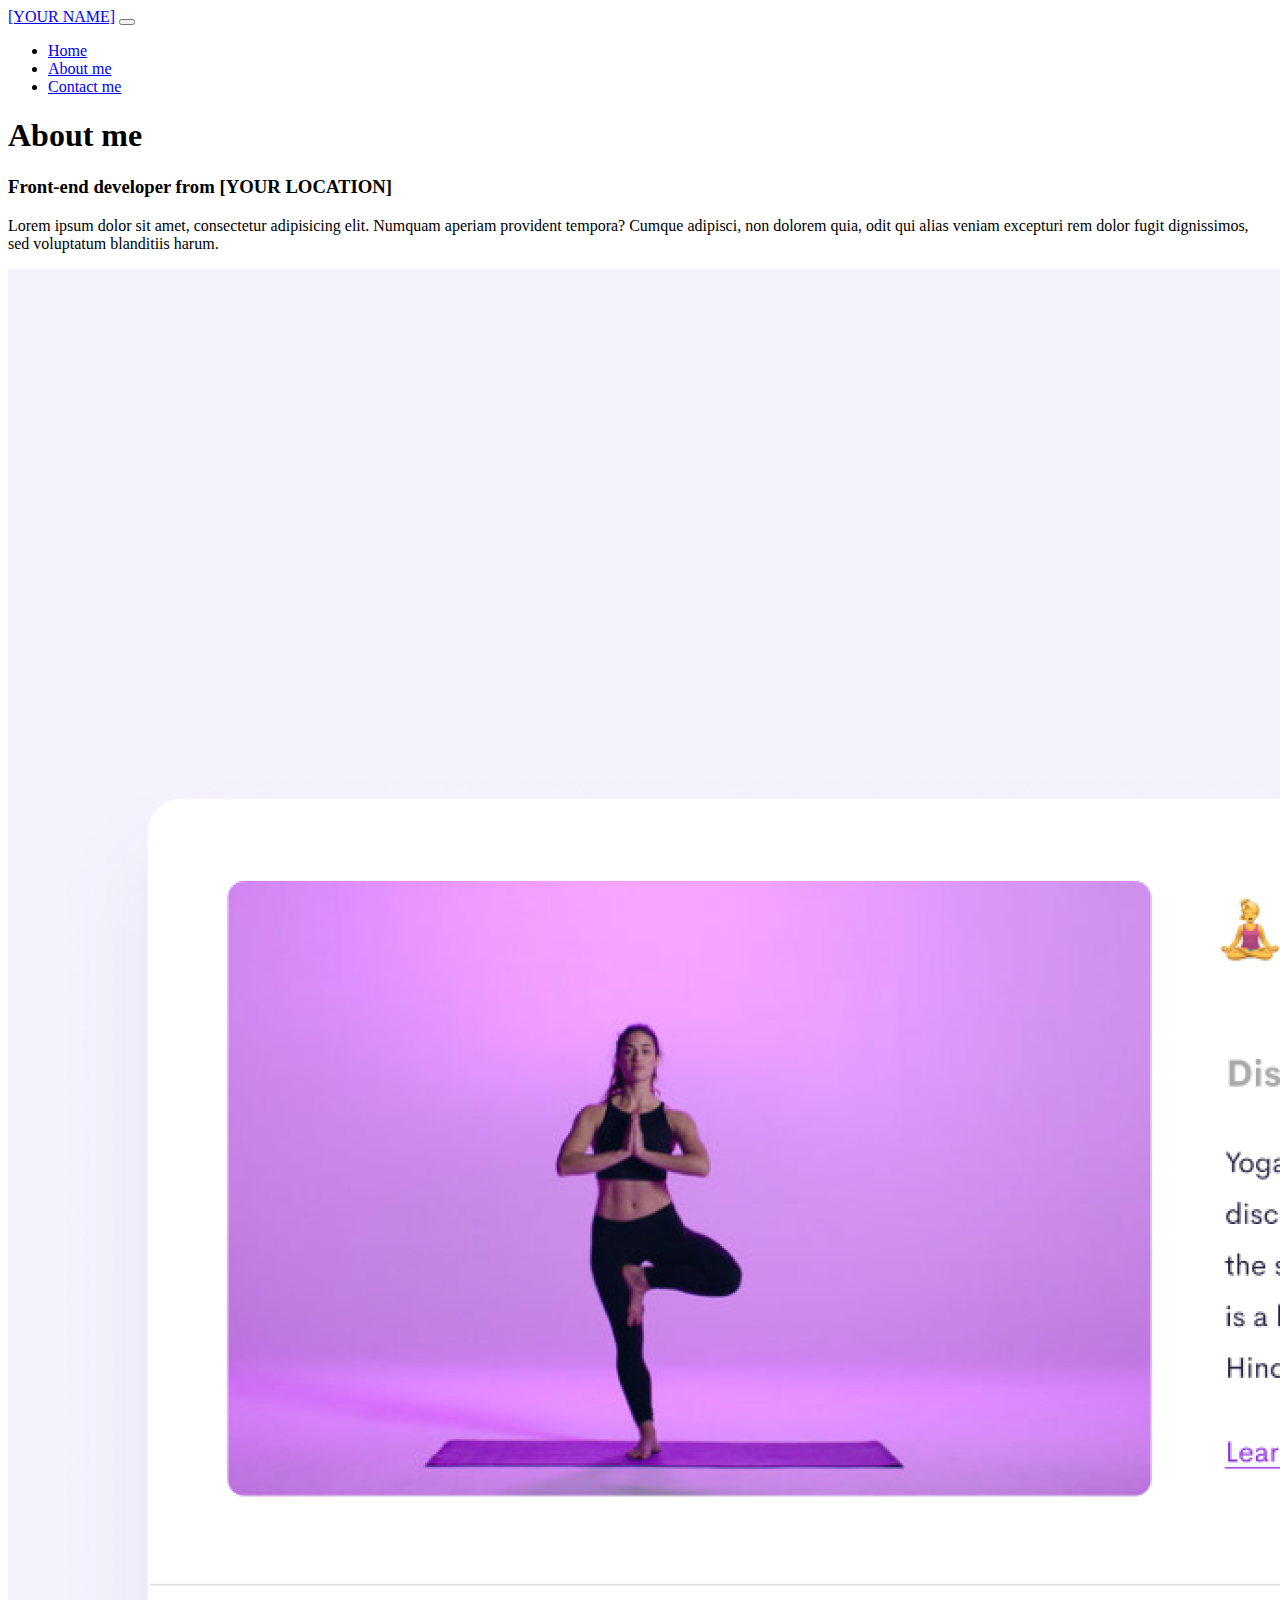
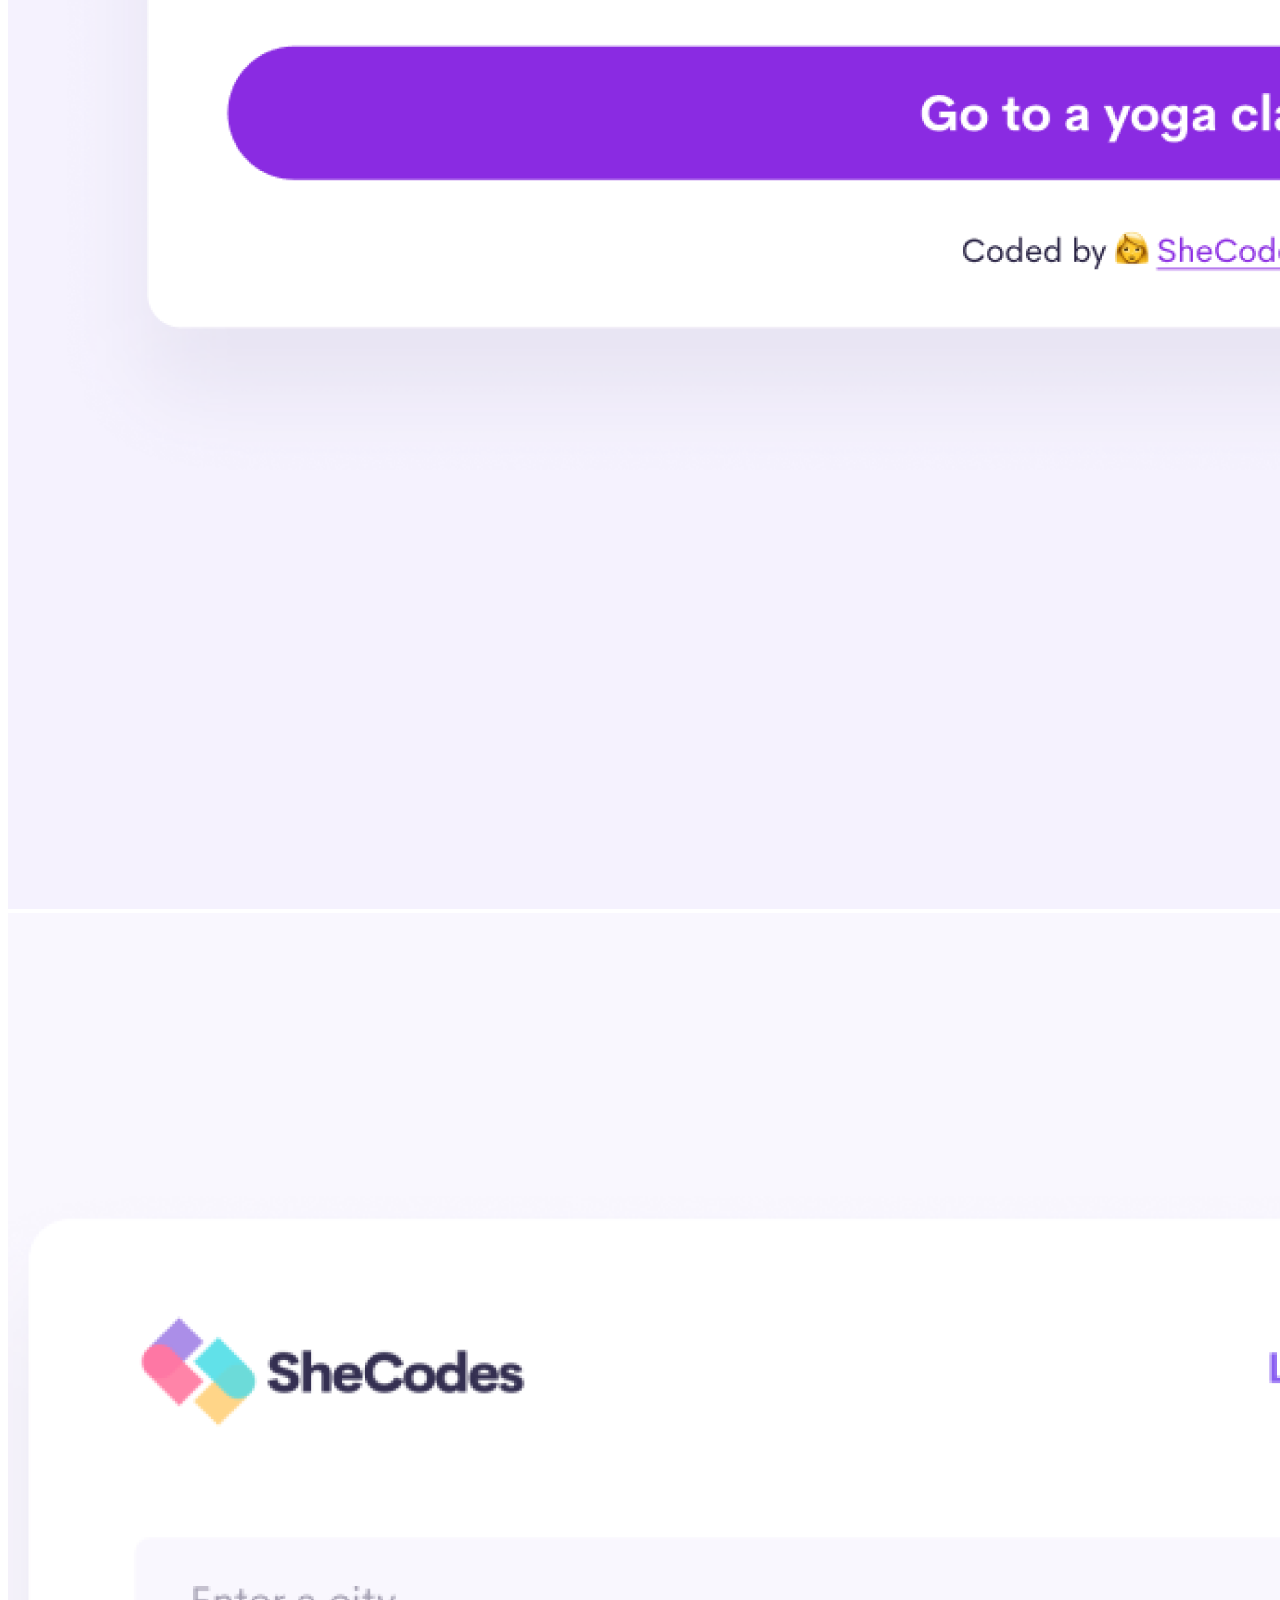
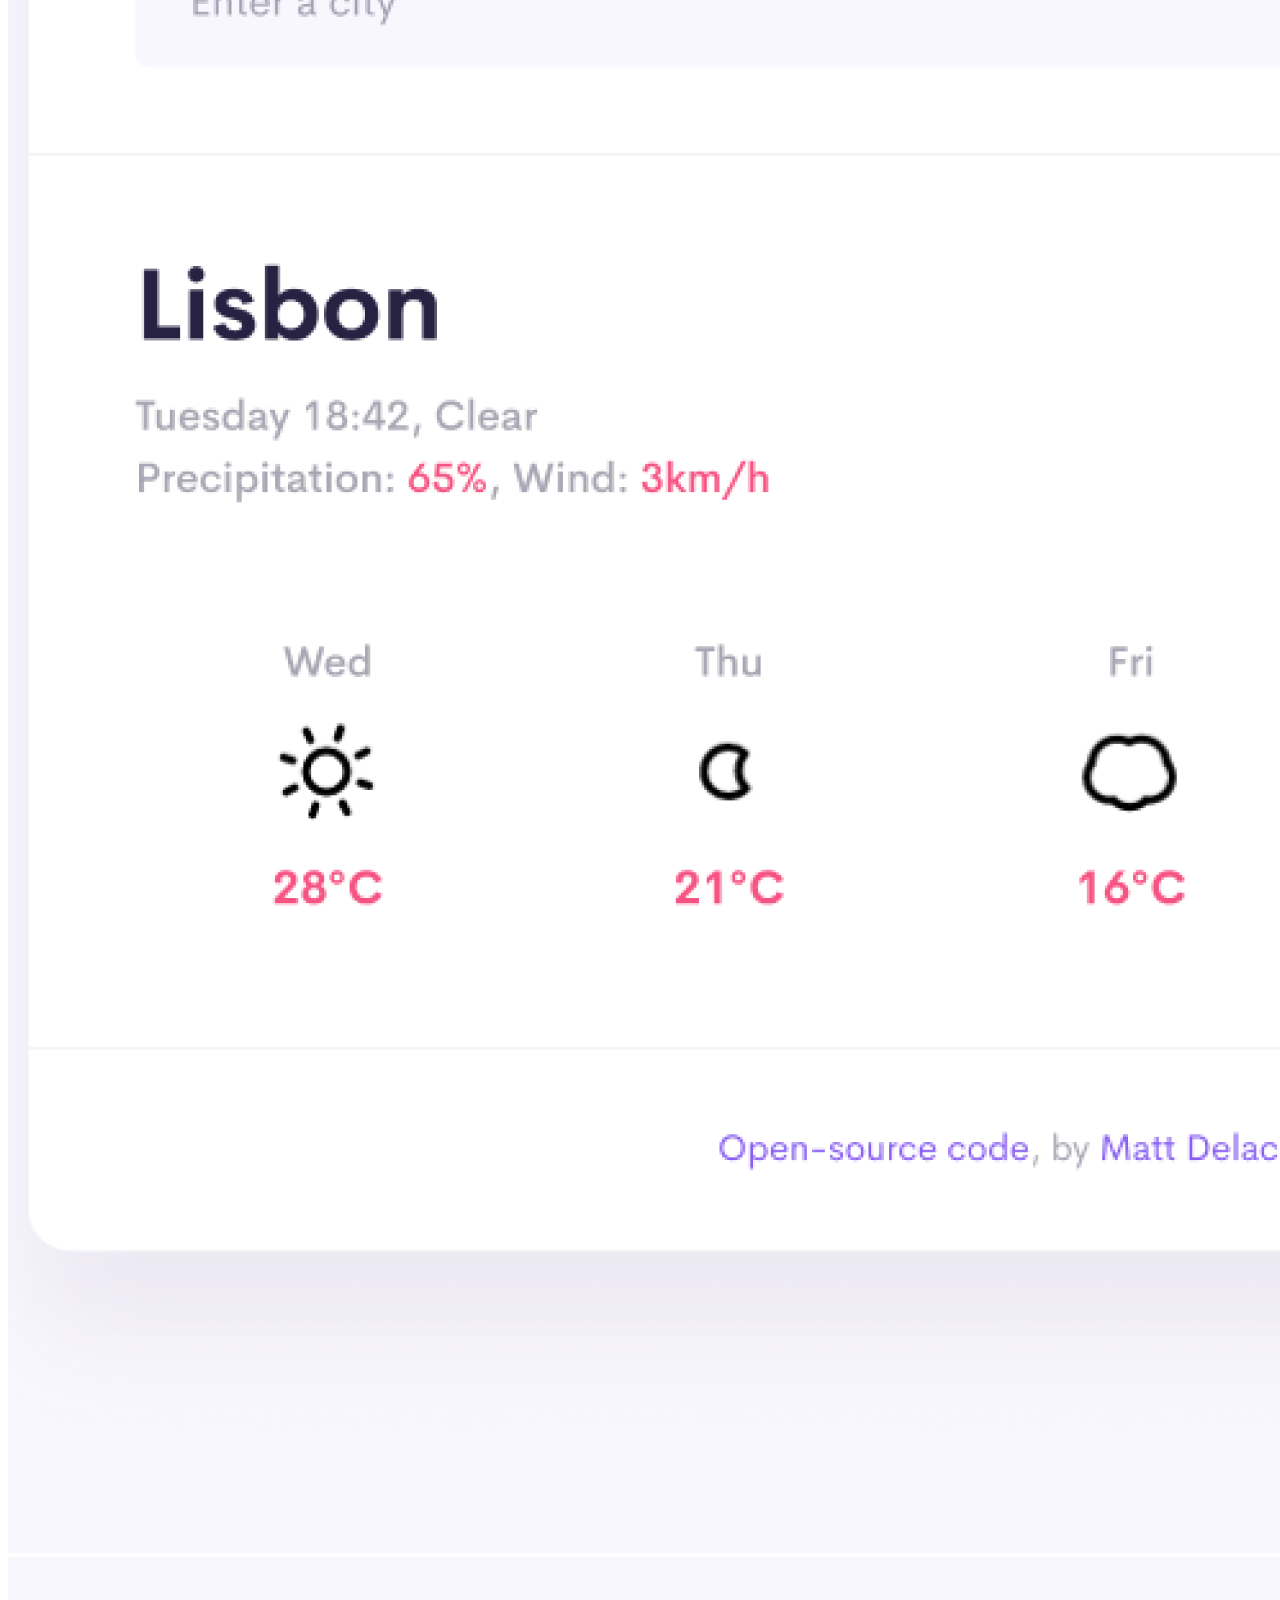
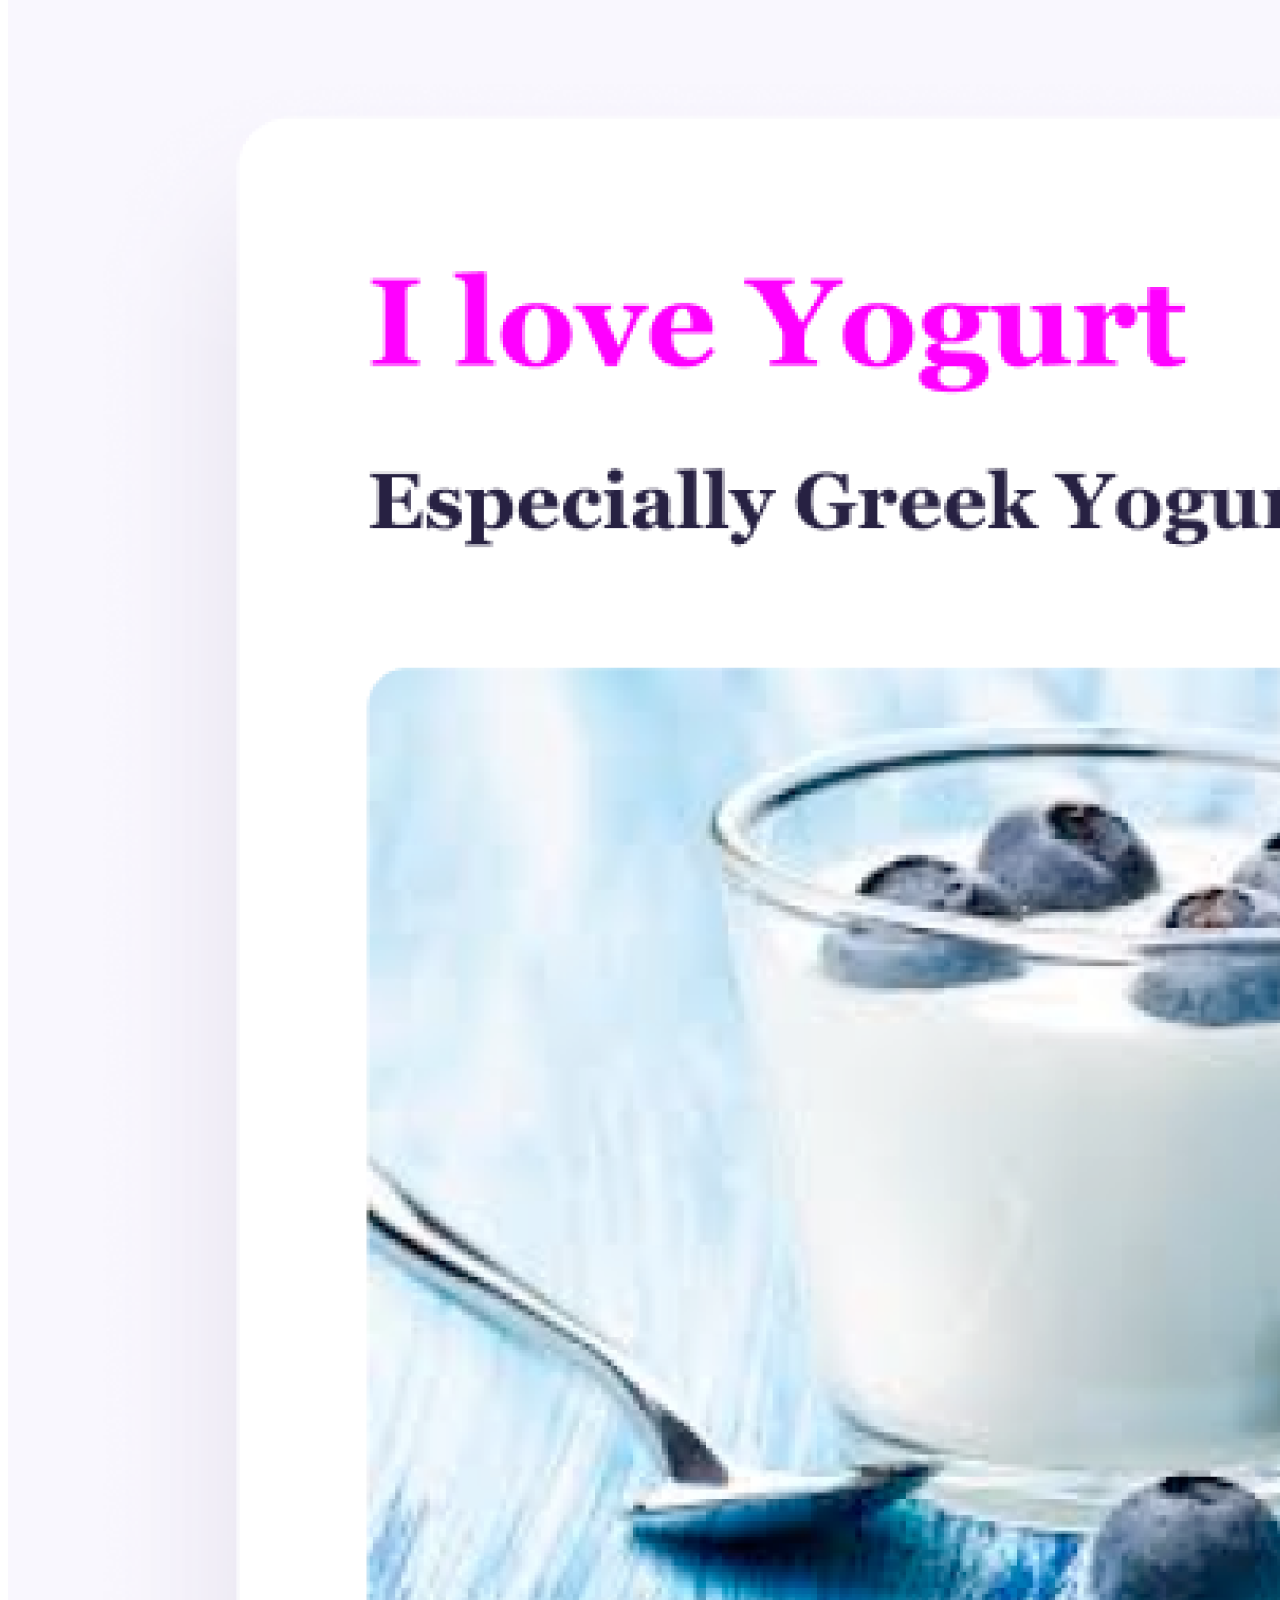
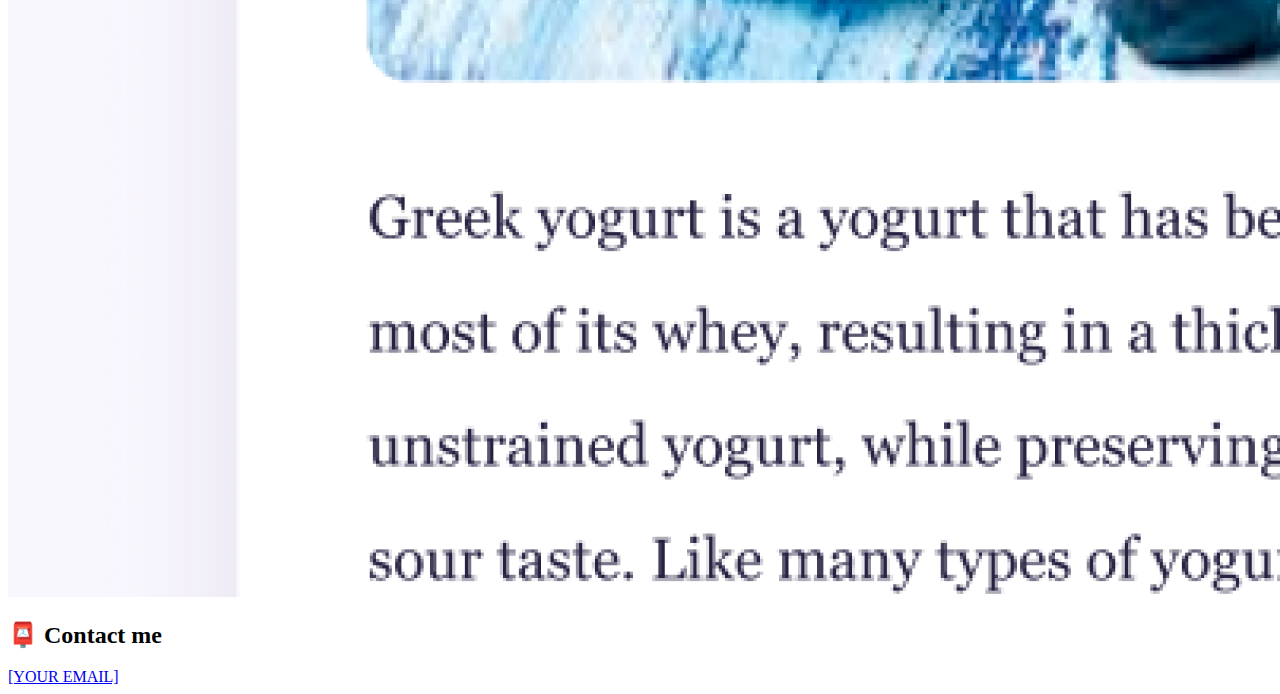
==== about.html @ f2bd7f0f "Added all files for the project" ====
<!DOCTYPE html>
<html lang="en">
  <head>
    <meta charset="UTF-8" />
    <meta http-equiv="X-UA-Compatible" content="IE=edge" />
    <meta name="viewport" content="width=device-width, initial-scale=1.0" />
    <link
      href="https://cdn.jsdelivr.net/npm/bootstrap@5.0.0-beta2/dist/css/bootstrap.min.css"
      rel="stylesheet"
      integrity="sha384-BmbxuPwQa2lc/FVzBcNJ7UAyJxM6wuqIj61tLrc4wSX0szH/Ev+nYRRuWlolflfl"
      crossorigin="anonymous"
    />
    <script
      src="https://cdn.jsdelivr.net/npm/bootstrap@5.0.0-beta2/dist/js/bootstrap.bundle.min.js"
      integrity="sha384-b5kHyXgcpbZJO/tY9Ul7kGkf1S0CWuKcCD38l8YkeH8z8QjE0GmW1gYU5S9FOnJ0"
      crossorigin="anonymous"
    ></script>
    <link rel="stylesheet" href="style.css" />
    <title>About [YOUR NAME]</title>
  </head>
  <body>
    <nav class="navbar navbar-expand-lg navbar-light bg-light fixed-top">
      <div class="container">
        <a class="navbar-brand" href="index.html">[YOUR NAME]</a>
        <button
          class="navbar-toggler"
          type="button"
          data-bs-toggle="collapse"
          data-bs-target="#navbarNav"
          aria-controls="navbarNav"
          aria-expanded="false"
          aria-label="Toggle navigation"
        >
          <span class="navbar-toggler-icon"></span>
        </button>
        <div class="collapse navbar-collapse" id="navbarNav">
          <ul class="navbar-nav">
            <li class="nav-item">
              <a class="nav-link" aria-current="page" href="index.html">Home</a>
            </li>
            <li class="nav-item">
              <a class="nav-link active" href="about.html">About me</a>
            </li>
            <li class="nav-item">
              <a class="nav-link" href="about.html#contact">Contact me</a>
            </li>
          </ul>
        </div>
      </div>
    </nav>
    <h1 class="text-center">About me</h1>
    <h3 class="text-center">Front-end developer from [YOUR LOCATION]</h3>
    <div class="about-paragraphs text-center">
      <p>
        Lorem ipsum dolor sit amet, consectetur adipisicing elit. Numquam
        aperiam provident tempora? Cumque adipisci, non dolorem quia, odit qui
        alias veniam excepturi rem dolor fugit dignissimos, sed voluptatum
        blanditiis harum.
      </p>
    </div>
    <div class="container">
      <div class="row">
        <div class="col-sm-4">
          <img src="images/yoga.png" class="img-fluid p-2 shadow rounded" />
        </div>
        <div class="col-sm-4">
          <img src="images/weather.png" class="img-fluid p-2 shadow rounded" />
        </div>
        <div class="col-sm-4">
          <img src="images/yogurt.png" class="img-fluid p-2 shadow rounded" />
        </div>
      </div>
    </div>
    <div id="contact" class="mt-5">
      <h2 class="text-center">📮 Contact me</h2>
      <a href="mailto:[YOUR EMAIL]" class="email-link"> [YOUR EMAIL] </a>
    </div>
  </body>
</html>
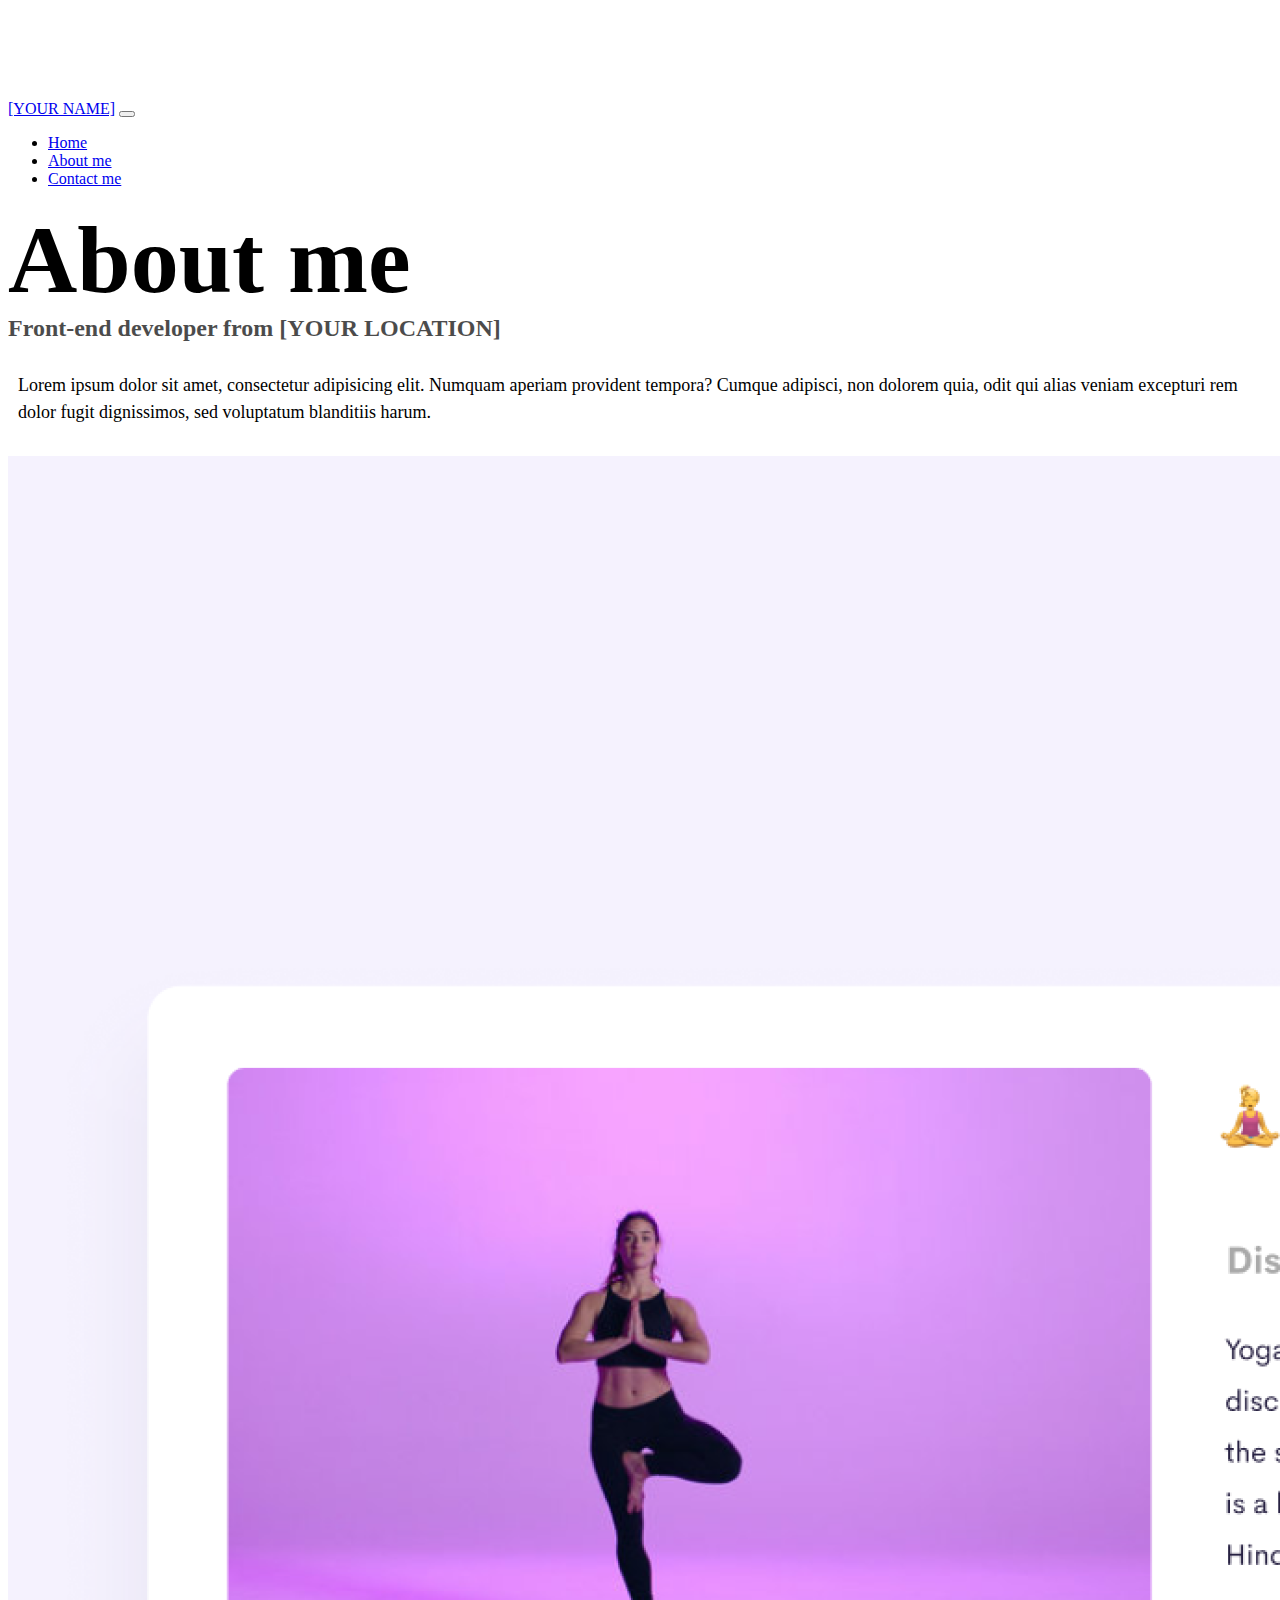
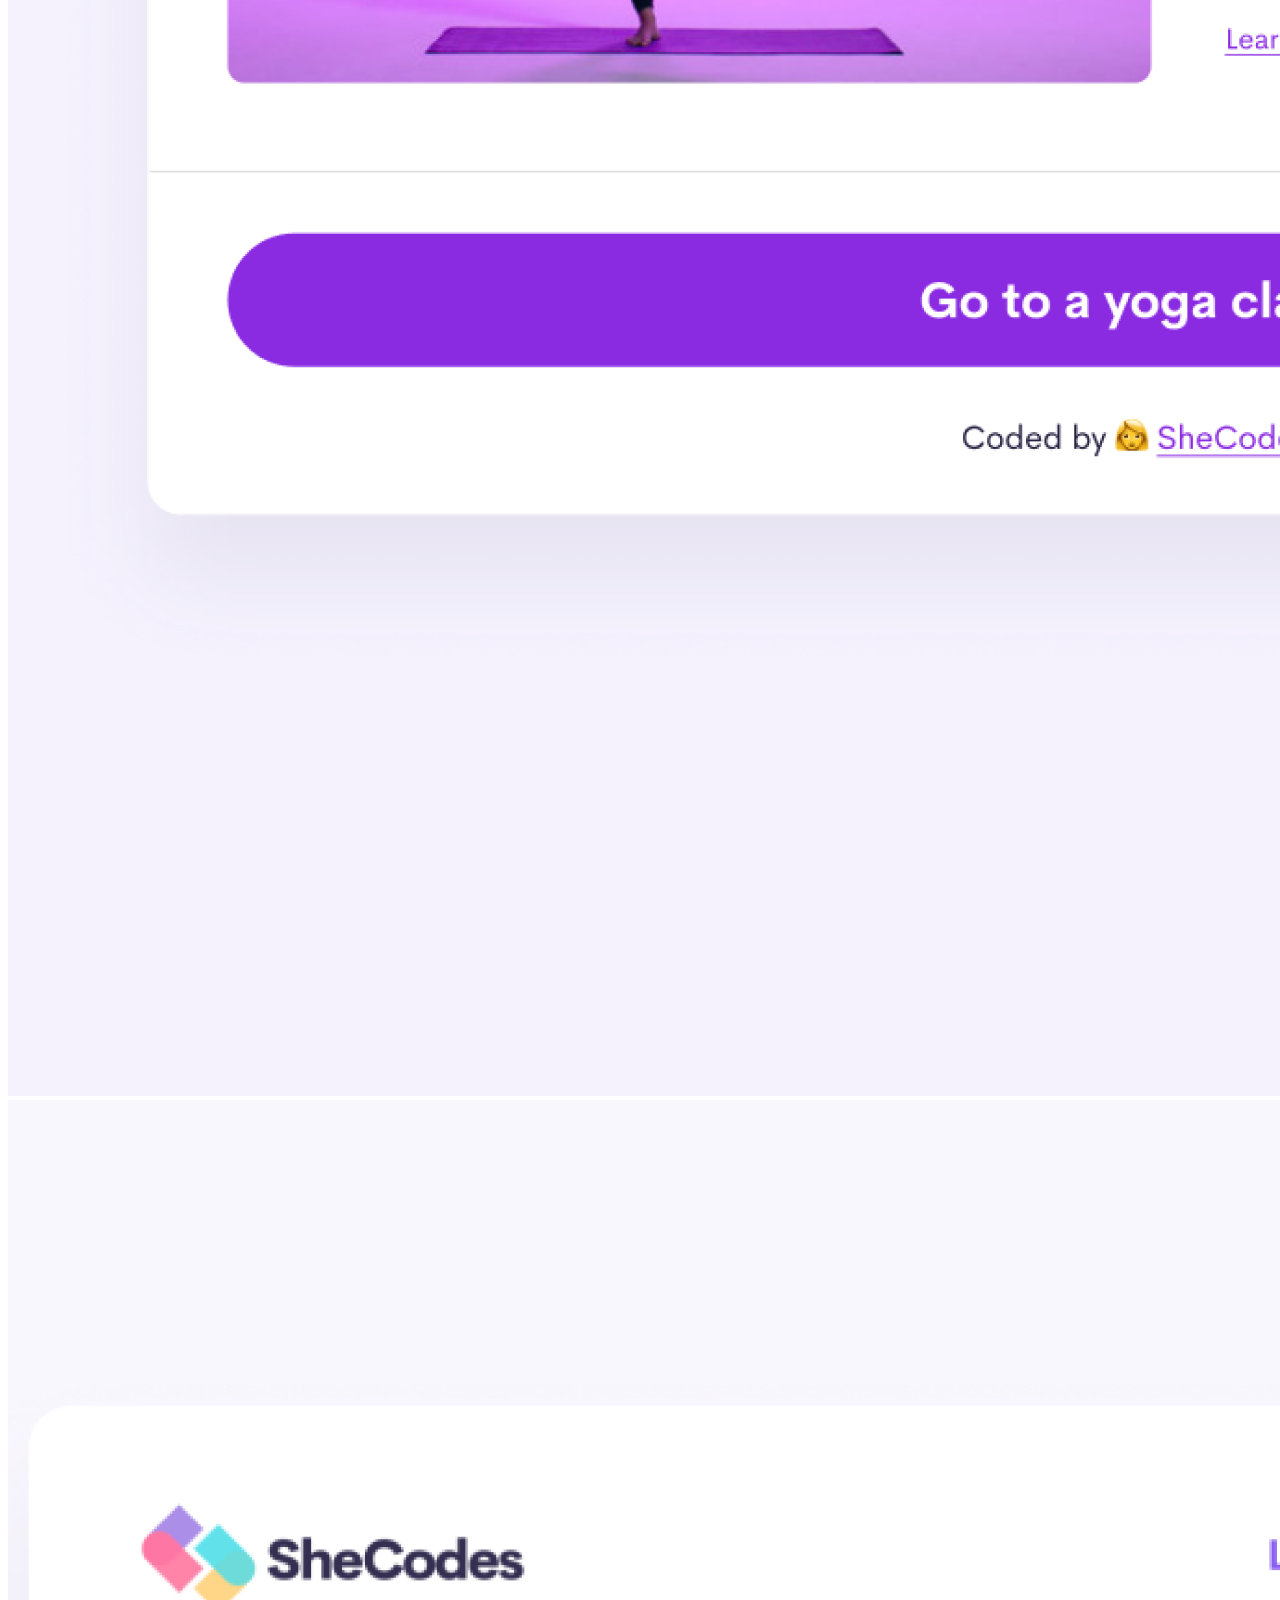
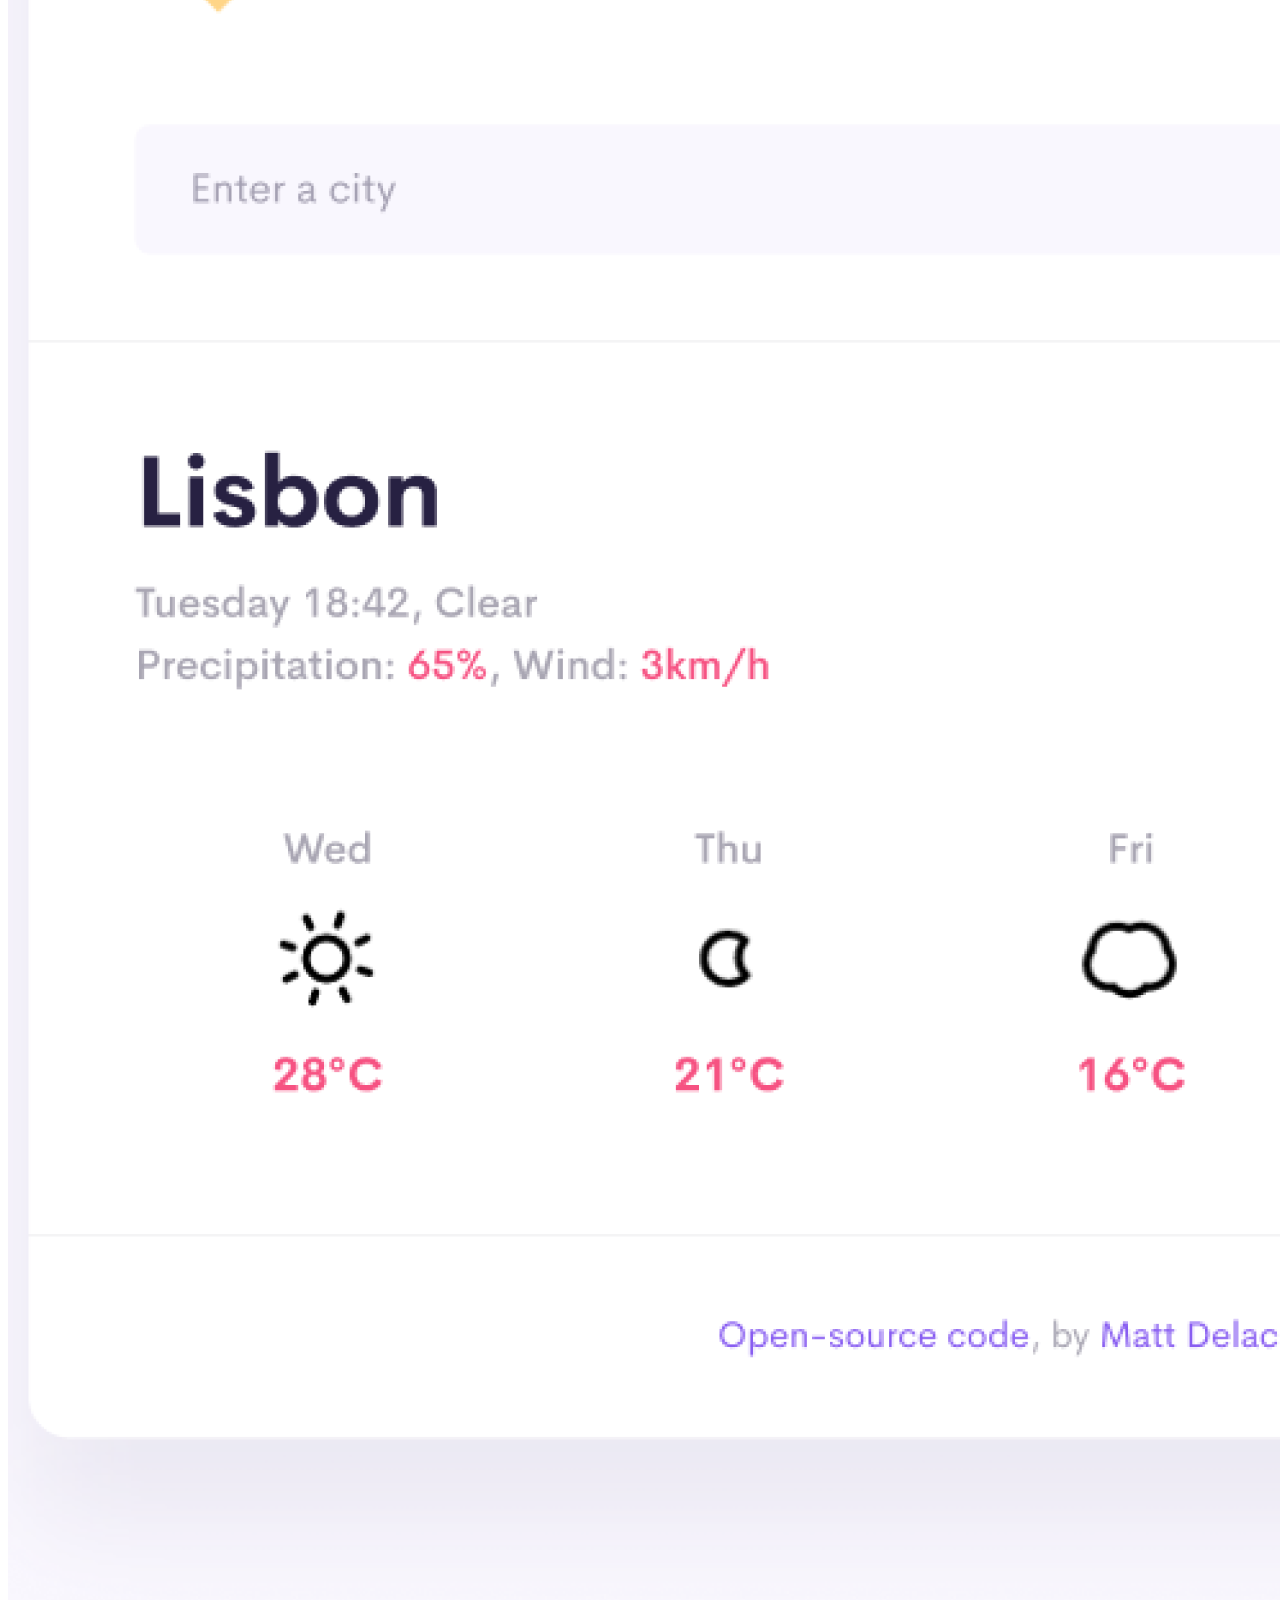
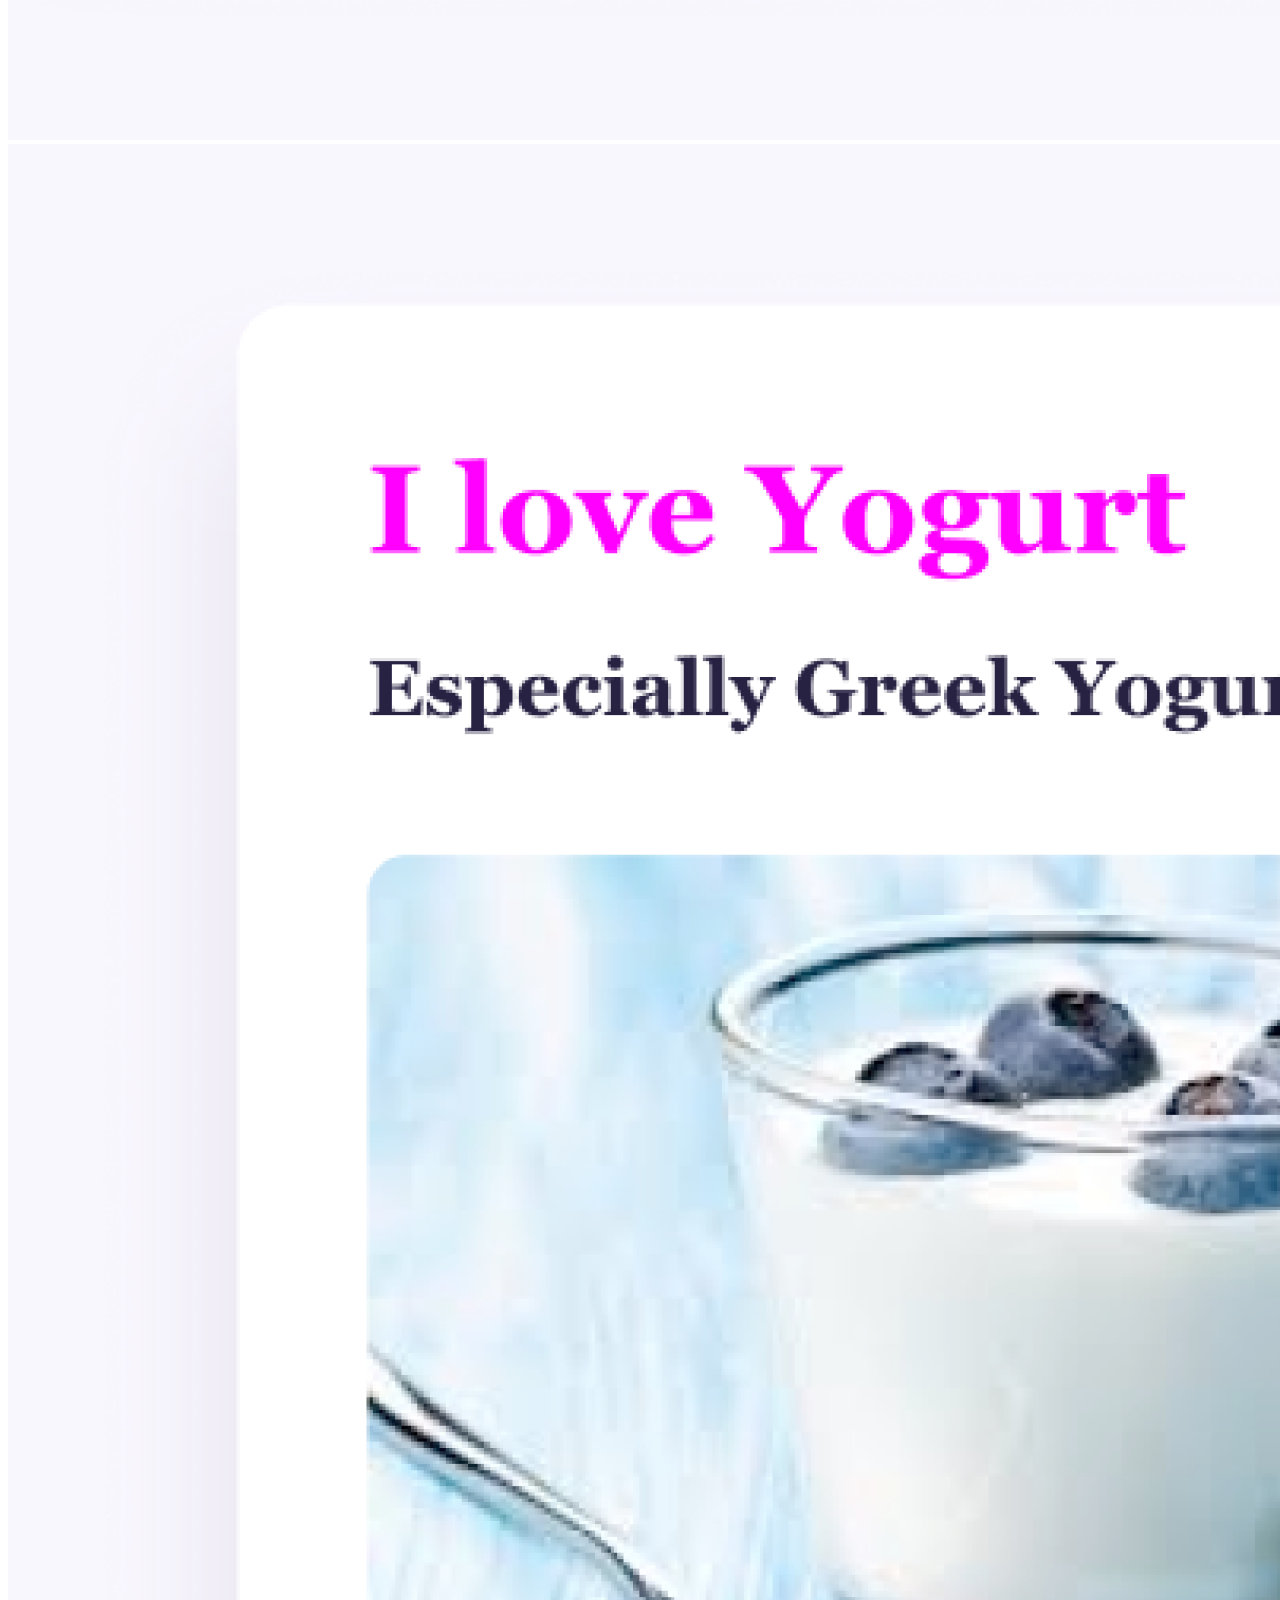
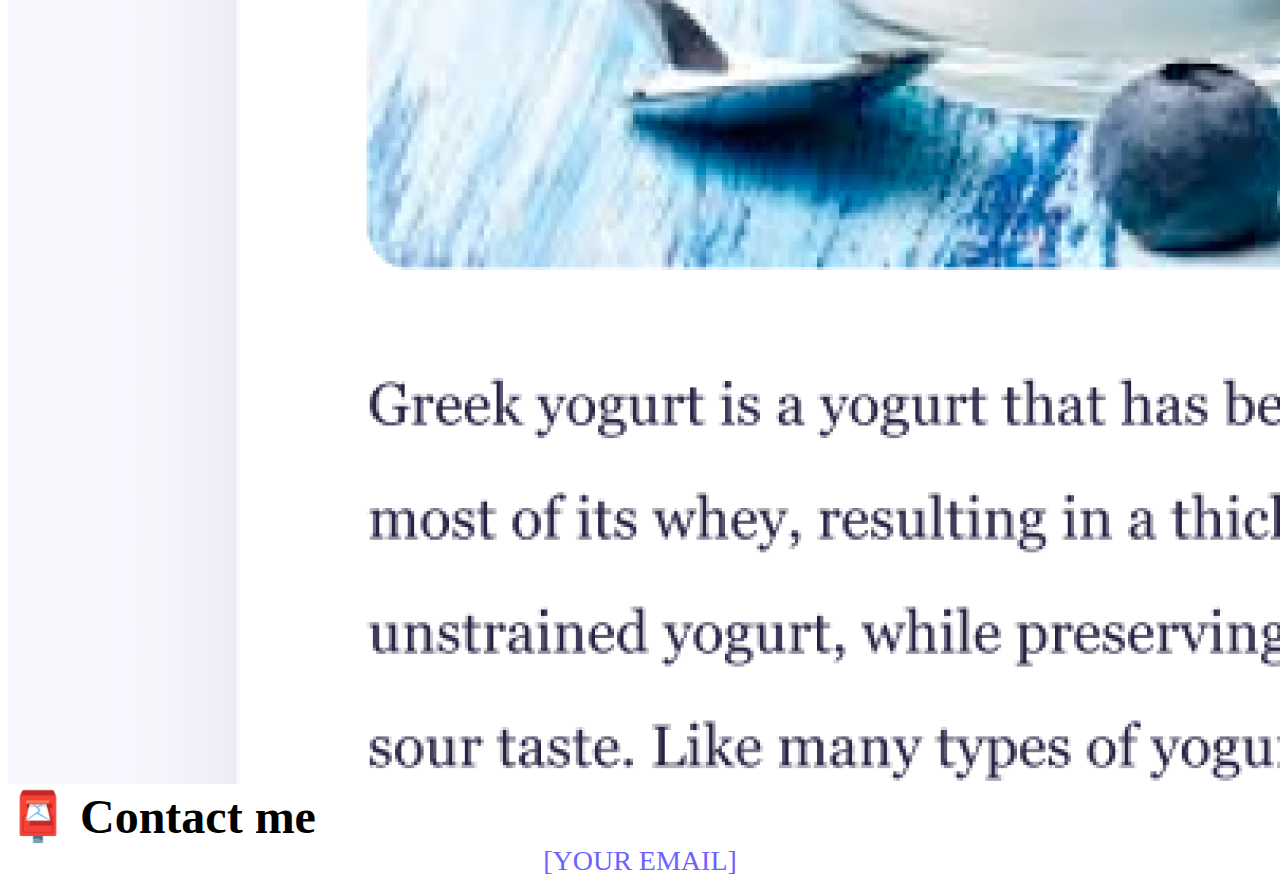
==== commit 2b327ef7: "change the links for live server" ====
--- a/about.html
+++ b/about.html
@@ -15,13 +15,13 @@
       integrity="sha384-b5kHyXgcpbZJO/tY9Ul7kGkf1S0CWuKcCD38l8YkeH8z8QjE0GmW1gYU5S9FOnJ0"
       crossorigin="anonymous"
     ></script>
-    <link rel="stylesheet" href="style.css" />
+    <link rel="stylesheet" href="/css/style.css" />
     <title>About [YOUR NAME]</title>
   </head>
   <body>
     <nav class="navbar navbar-expand-lg navbar-light bg-light fixed-top">
       <div class="container">
-        <a class="navbar-brand" href="index.html">[YOUR NAME]</a>
+        <a class="navbar-brand" href="/">[YOUR NAME]</a>
         <button
           class="navbar-toggler"
           type="button"
@@ -36,13 +36,13 @@
         <div class="collapse navbar-collapse" id="navbarNav">
           <ul class="navbar-nav">
             <li class="nav-item">
-              <a class="nav-link" aria-current="page" href="index.html">Home</a>
+              <a class="nav-link" aria-current="page" href="/">Home</a>
             </li>
             <li class="nav-item">
-              <a class="nav-link active" href="about.html">About me</a>
+              <a class="nav-link active" href="/about.html">About me</a>
             </li>
             <li class="nav-item">
-              <a class="nav-link" href="about.html#contact">Contact me</a>
+              <a class="nav-link" href="/about.html#contact">Contact me</a>
             </li>
           </ul>
         </div>
@@ -61,13 +61,13 @@
     <div class="container">
       <div class="row">
         <div class="col-sm-4">
-          <img src="images/yoga.png" class="img-fluid p-2 shadow rounded" />
+          <img src="/images/yoga.png" class="img-fluid p-2 shadow rounded" />
         </div>
         <div class="col-sm-4">
-          <img src="images/weather.png" class="img-fluid p-2 shadow rounded" />
+          <img src="/images/weather.png" class="img-fluid p-2 shadow rounded" />
         </div>
         <div class="col-sm-4">
-          <img src="images/yogurt.png" class="img-fluid p-2 shadow rounded" />
+          <img src="/images/yogurt.png" class="img-fluid p-2 shadow rounded" />
         </div>
       </div>
     </div>
--- a/css/style.css
+++ b/css/style.css
@@ -0,0 +1,88 @@
+:root {
+  --primary-color: #6c63ff;
+  --secondary-color: #f5f2fe;
+  --box-shadow: 0 5px 10px rgba(0, 0, 0, 0.3);
+}
+
+body {
+  margin-top: 100px;
+}
+
+h1,
+h2,
+h3 {
+  margin: 0;
+}
+
+h1 {
+  font-size: 96px;
+}
+
+h2 {
+  font-size: 48px;
+}
+
+h3 {
+  font-size: 24px;
+  opacity: 0.7;
+}
+
+p {
+  font-size: 18px;
+  line-height: 1.5;
+}
+
+.navigation-links {
+  display: flex;
+  margin-top: 40px;
+  justify-content: center;
+}
+
+.navigation-links a {
+  margin: 20px;
+}
+
+.primary-link {
+  border-radius: 4px;
+  padding: 20px 15px;
+  text-decoration: none;
+  text-transform: capitalize;
+  background: var(--primary-color);
+  box-shadow: var(--box-shadow);
+  color: white;
+}
+
+.secondary-link {
+  border-radius: 4px;
+  padding: 20px 15px;
+  text-decoration: none;
+  text-transform: capitalize;
+  color: var(--primary-color);
+  border: 1px solid var(--primary-color);
+}
+
+.homepage-link {
+  color: var(--primary-color);
+  text-align: center;
+  display: block;
+}
+
+.about-paragraphs {
+  margin: 30px 0;
+}
+
+.about-paragraphs p {
+  margin: 10px;
+}
+
+.email-link {
+  display: flex;
+  justify-content: center;
+  color: var(--primary-color);
+  font-size: 28px;
+  text-decoration: none;
+}
+
+.email-link:hover {
+  text-decoration: underline;
+}
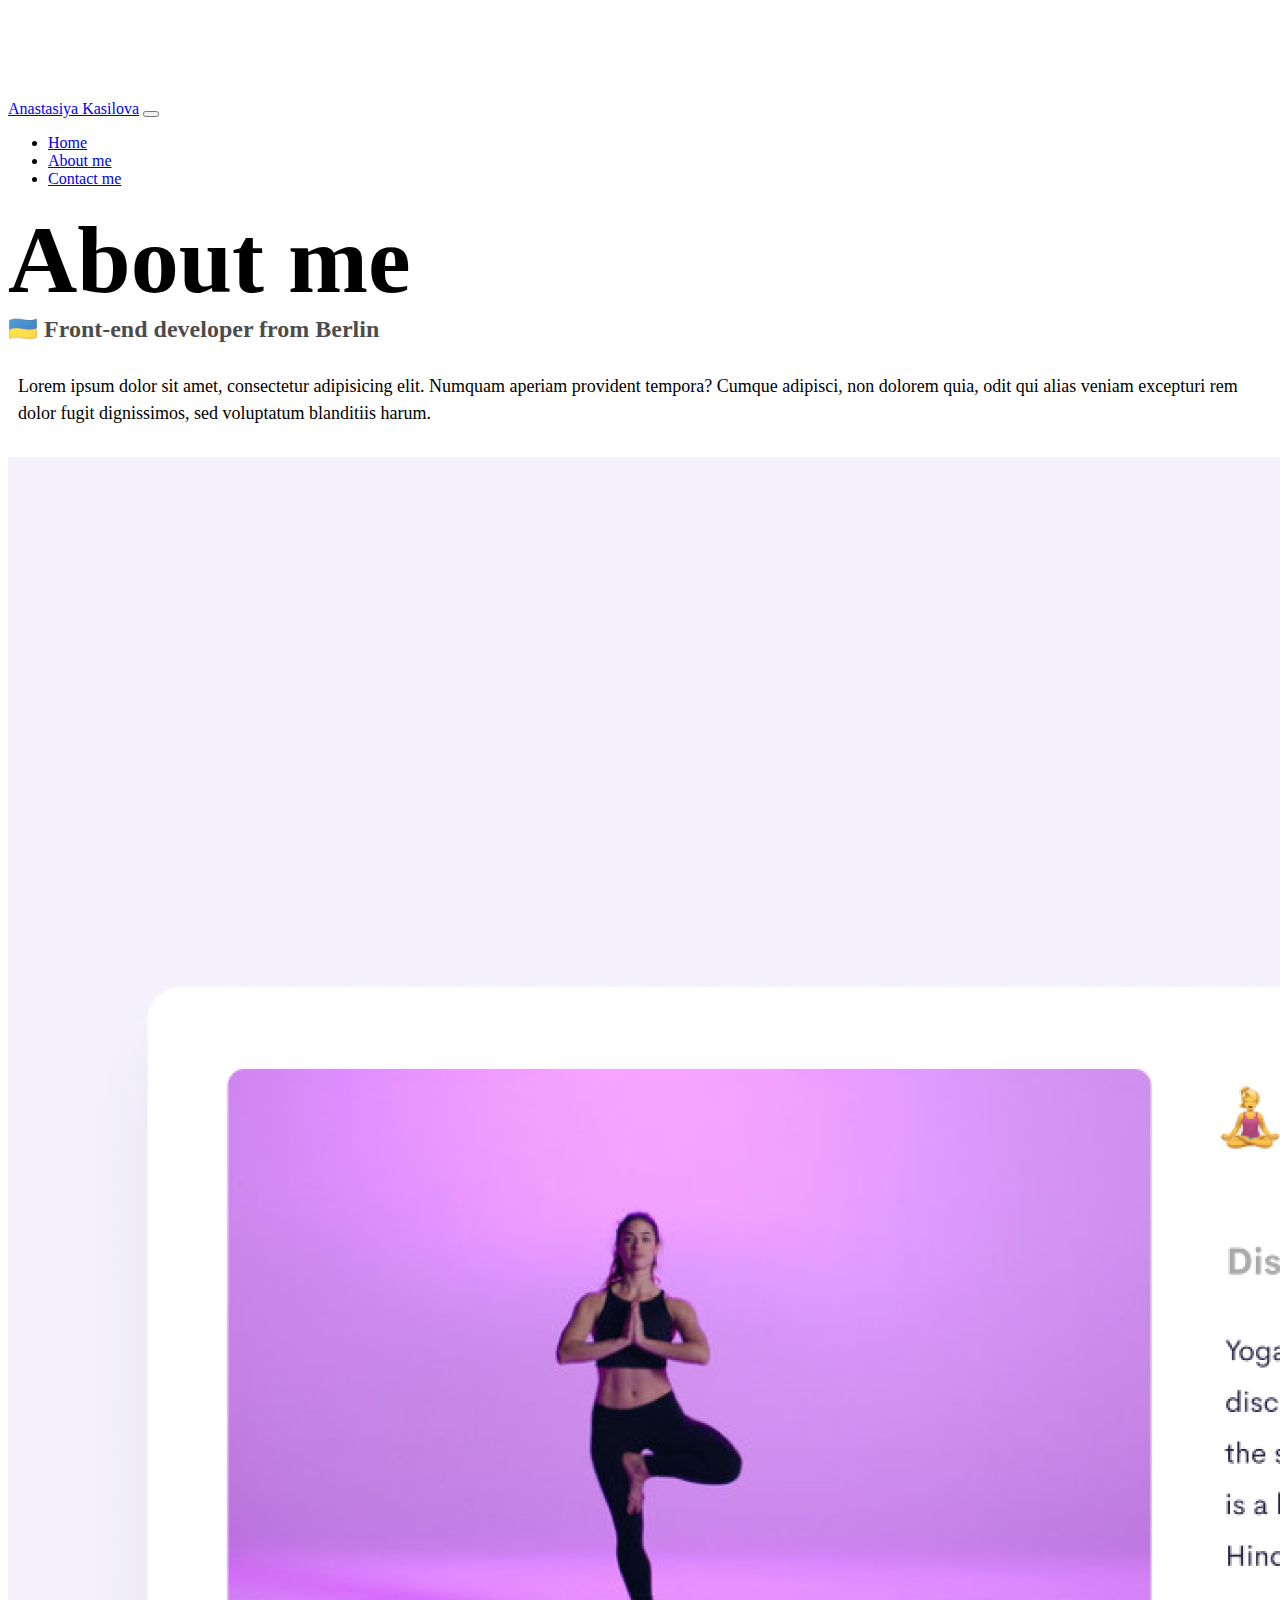
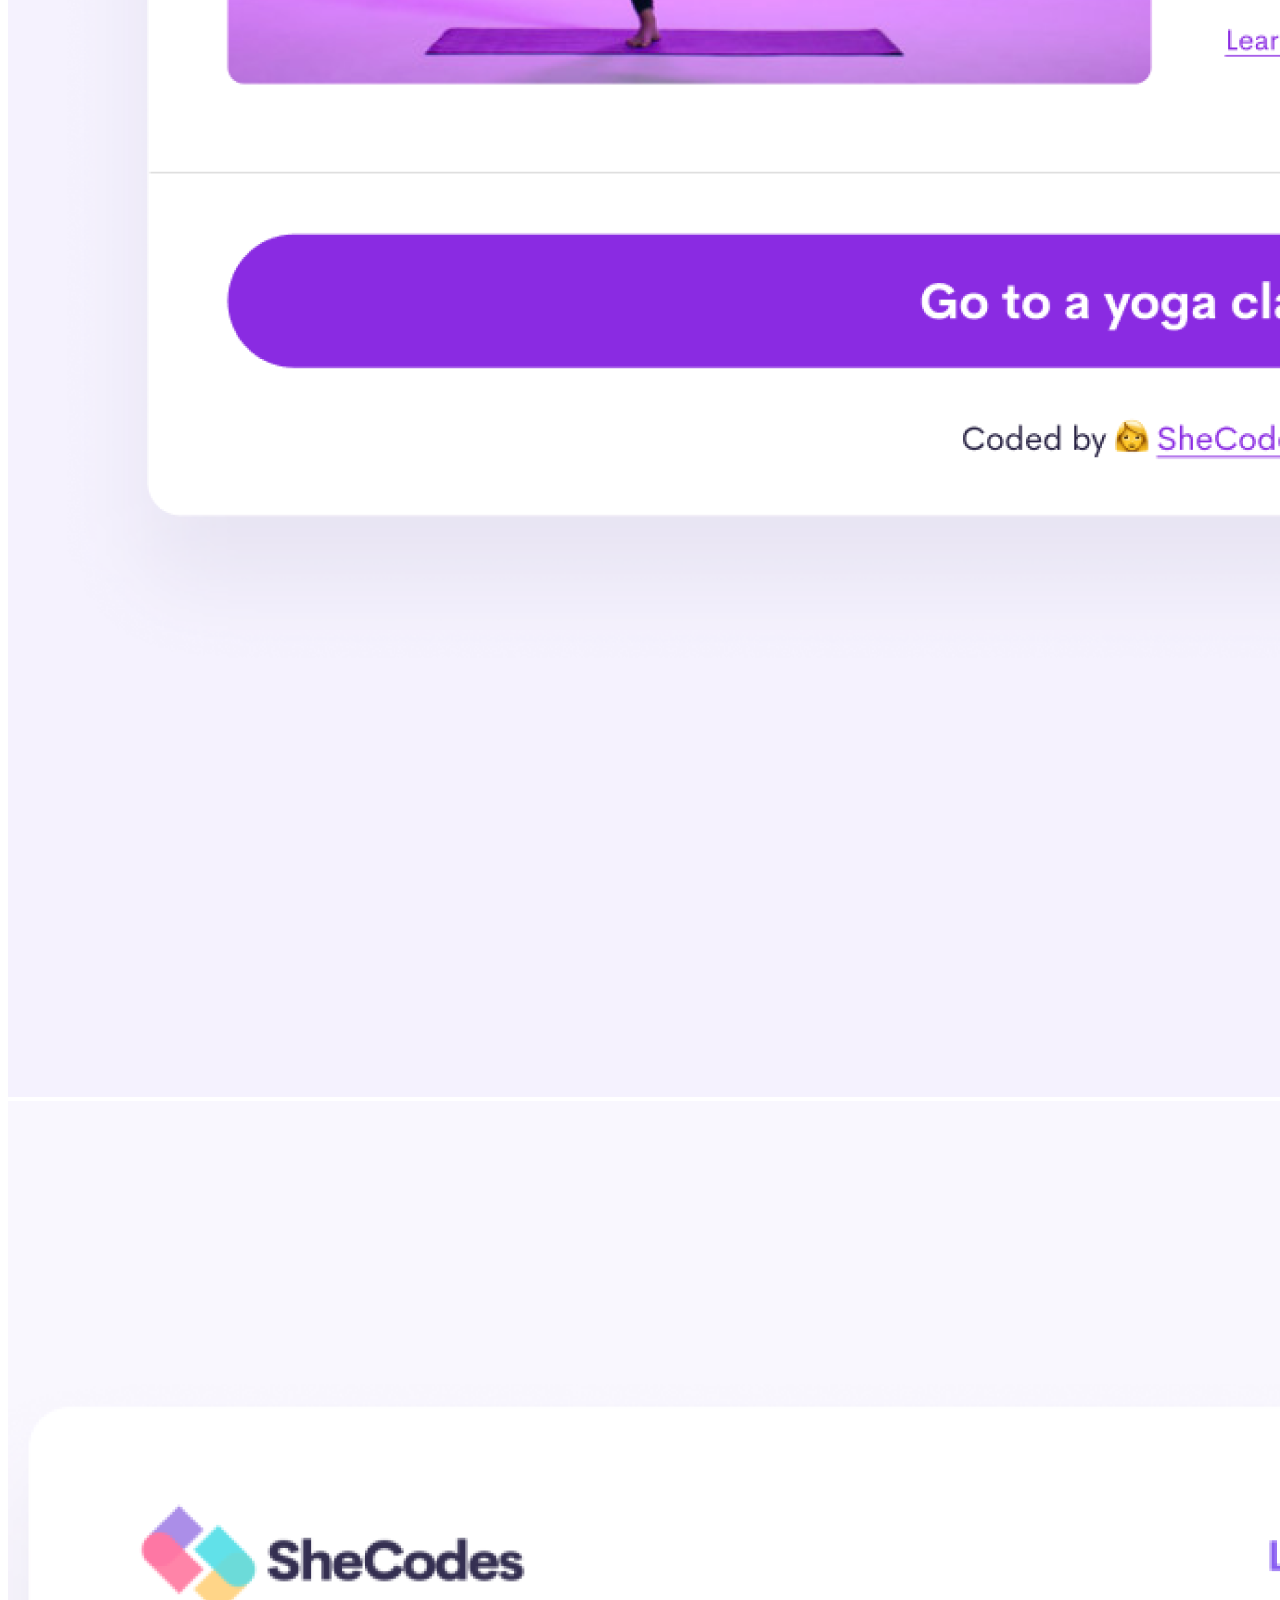
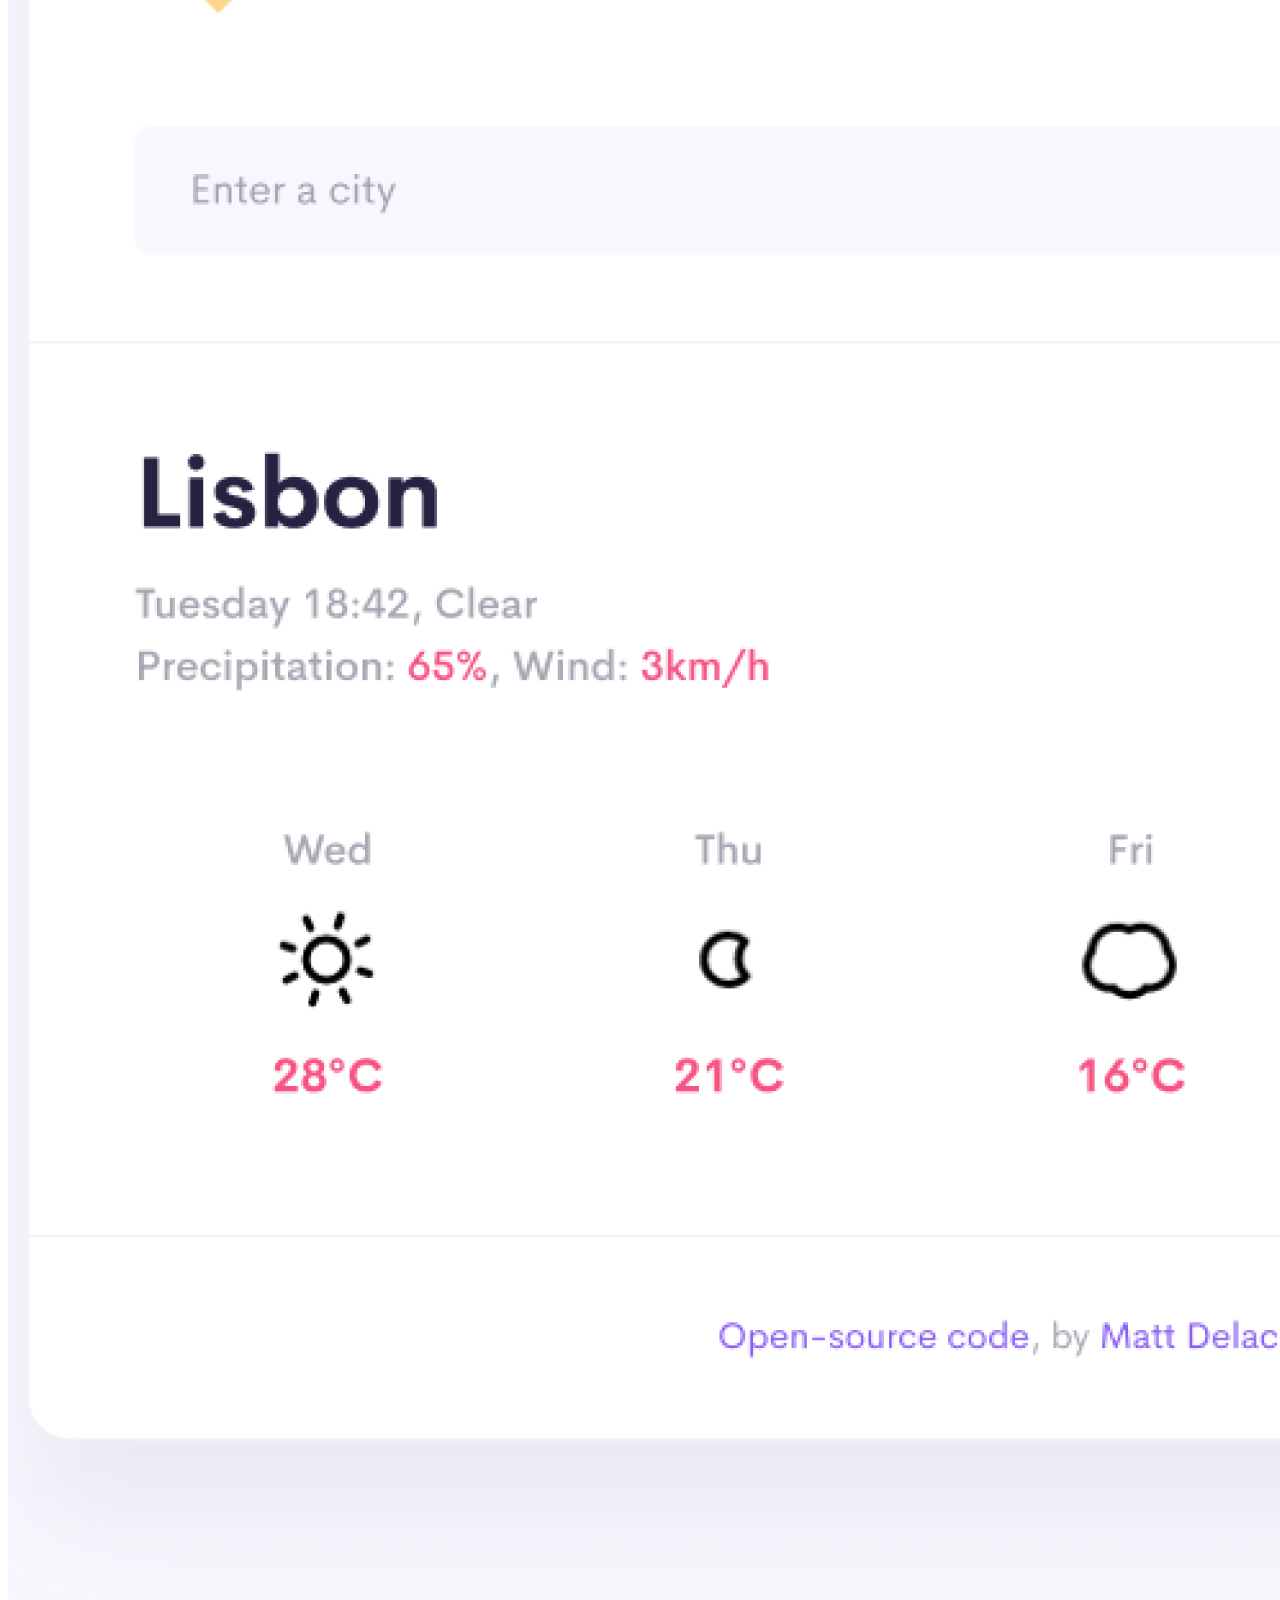
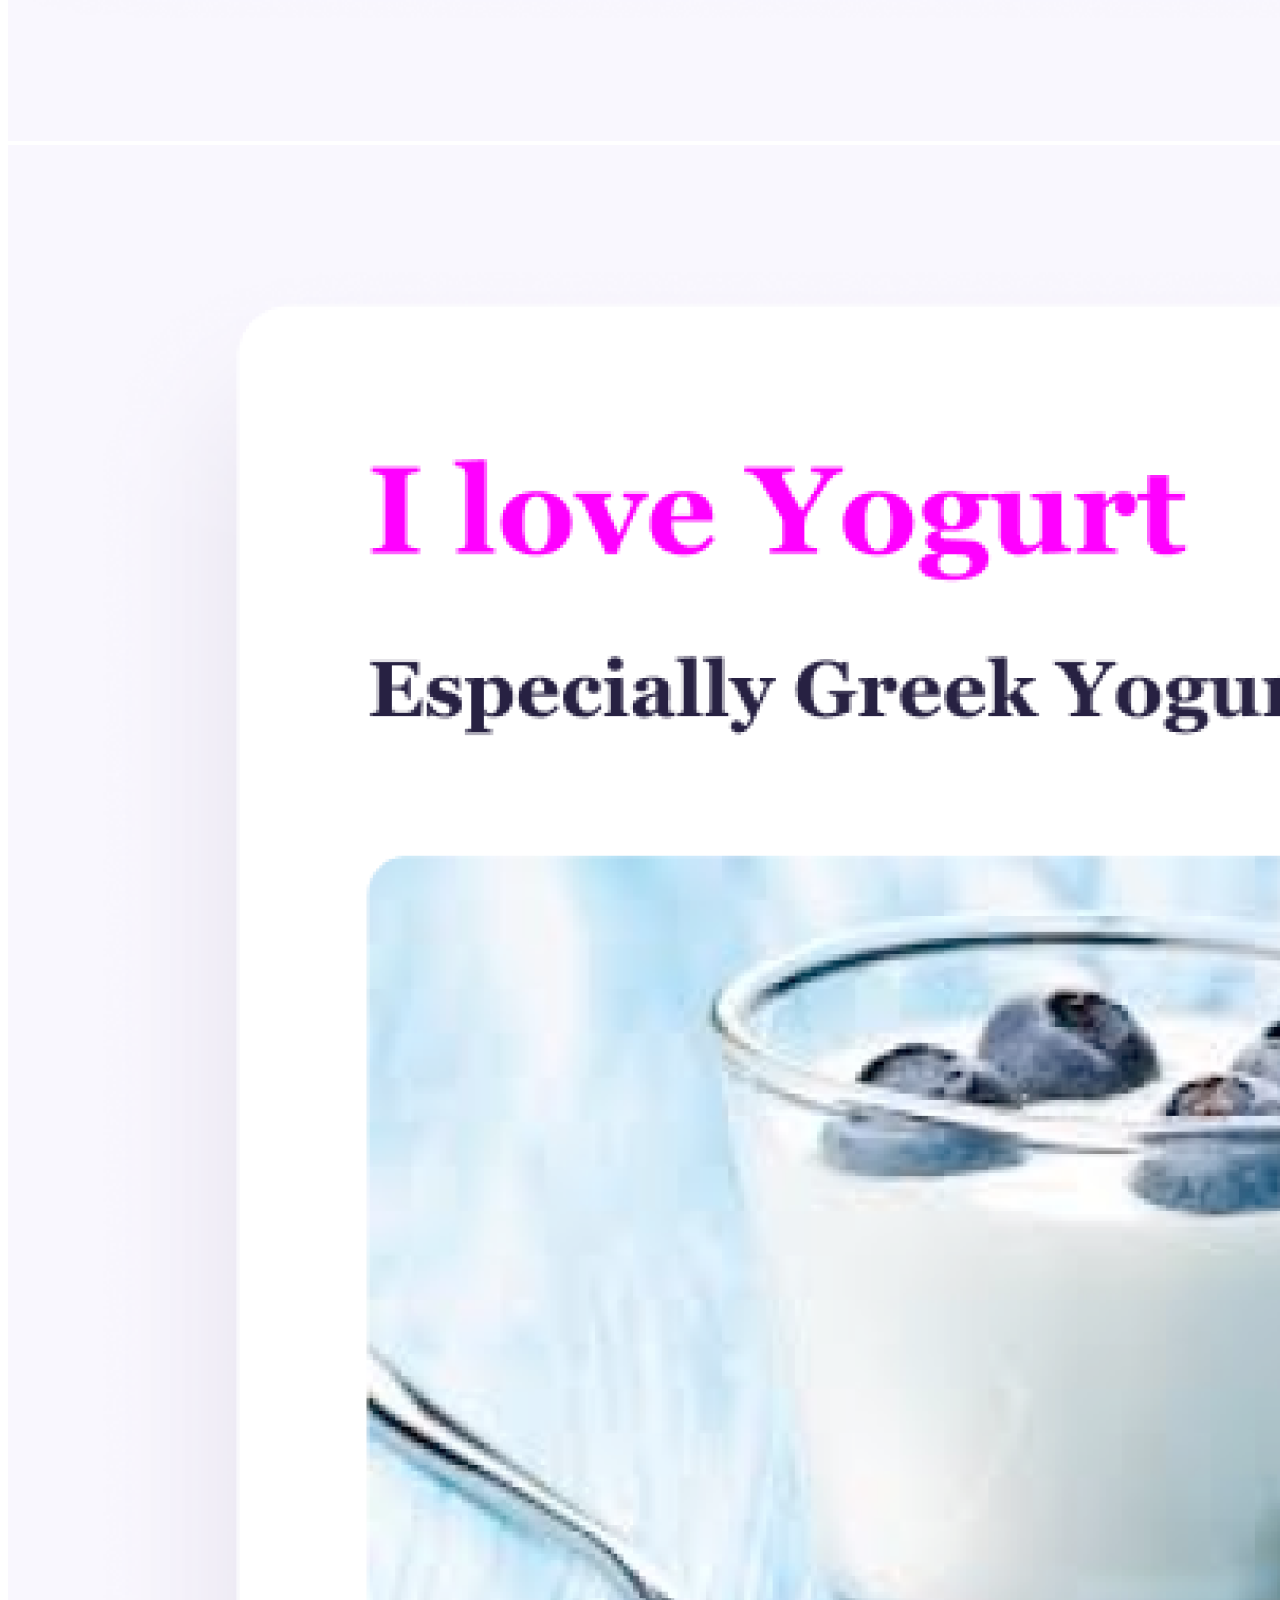
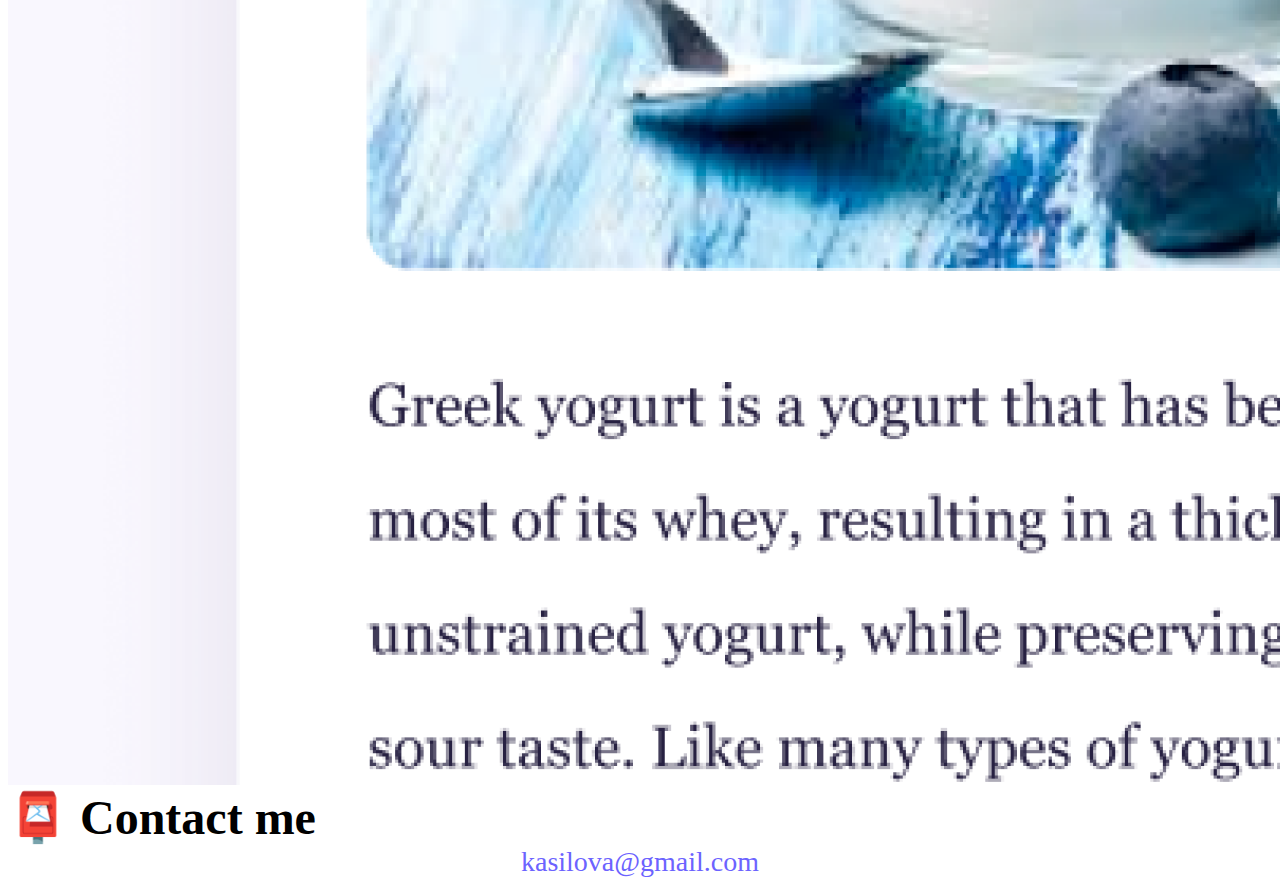
==== commit ca889a51: "made the site SEO friendly and added the correct content" ====
--- a/about.html
+++ b/about.html
@@ -4,6 +4,10 @@
     <meta charset="UTF-8" />
     <meta http-equiv="X-UA-Compatible" content="IE=edge" />
     <meta name="viewport" content="width=device-width, initial-scale=1.0" />
+    <meta
+      name="description"
+      content="Here is everything about Anastasia Kasilova as a front-end developer"
+    />
     <link
       href="https://cdn.jsdelivr.net/npm/bootstrap@5.0.0-beta2/dist/css/bootstrap.min.css"
       rel="stylesheet"
@@ -16,12 +20,14 @@
       crossorigin="anonymous"
     ></script>
     <link rel="stylesheet" href="/css/style.css" />
-    <title>About [YOUR NAME]</title>
+    <title>About Anastasiya Kasilova</title>
   </head>
   <body>
     <nav class="navbar navbar-expand-lg navbar-light bg-light fixed-top">
       <div class="container">
-        <a class="navbar-brand" href="/">[YOUR NAME]</a>
+        <a class="navbar-brand" href="/" title="Homepage"
+          >Anastasiya Kasilova</a
+        >
         <button
           class="navbar-toggler"
           type="button"
@@ -36,20 +42,30 @@
         <div class="collapse navbar-collapse" id="navbarNav">
           <ul class="navbar-nav">
             <li class="nav-item">
-              <a class="nav-link" aria-current="page" href="/">Home</a>
+              <a
+                class="nav-link"
+                aria-current="page"
+                href="/"
+                title="Back to homepage"
+                >Home</a
+              >
             </li>
             <li class="nav-item">
-              <a class="nav-link active" href="/about.html">About me</a>
+              <a class="nav-link active" href="/about.html" title="About page"
+                >About me</a
+              >
             </li>
             <li class="nav-item">
-              <a class="nav-link" href="/about.html#contact">Contact me</a>
+              <a class="nav-link" href="/about.html#contact" title="Contact me"
+                >Contact me</a
+              >
             </li>
           </ul>
         </div>
       </div>
     </nav>
     <h1 class="text-center">About me</h1>
-    <h3 class="text-center">Front-end developer from [YOUR LOCATION]</h3>
+    <h3 class="text-center">🇺🇦 Front-end developer from Berlin</h3>
     <div class="about-paragraphs text-center">
       <p>
         Lorem ipsum dolor sit amet, consectetur adipisicing elit. Numquam
@@ -61,19 +77,37 @@
     <div class="container">
       <div class="row">
         <div class="col-sm-4">
-          <img src="/images/yoga.png" class="img-fluid p-2 shadow rounded" />
+          <img
+            src="/images/yoga.png"
+            class="img-fluid p-2 shadow rounded"
+            alt="Yoga App"
+          />
         </div>
         <div class="col-sm-4">
-          <img src="/images/weather.png" class="img-fluid p-2 shadow rounded" />
+          <img
+            src="/images/weather.png"
+            class="img-fluid p-2 shadow rounded"
+            alt="Weather App"
+          />
         </div>
         <div class="col-sm-4">
-          <img src="/images/yogurt.png" class="img-fluid p-2 shadow rounded" />
+          <img
+            src="/images/yogurt.png"
+            class="img-fluid p-2 shadow rounded"
+            alt="Yogurt App"
+          />
         </div>
       </div>
     </div>
     <div id="contact" class="mt-5">
       <h2 class="text-center">📮 Contact me</h2>
-      <a href="mailto:[YOUR EMAIL]" class="email-link"> [YOUR EMAIL] </a>
+      <a
+        href="mailto:kasilova@gmail.com"
+        class="email-link"
+        title="Contact Anastasiya Kasilova"
+      >
+        kasilova@gmail.com
+      </a>
     </div>
   </body>
 </html>
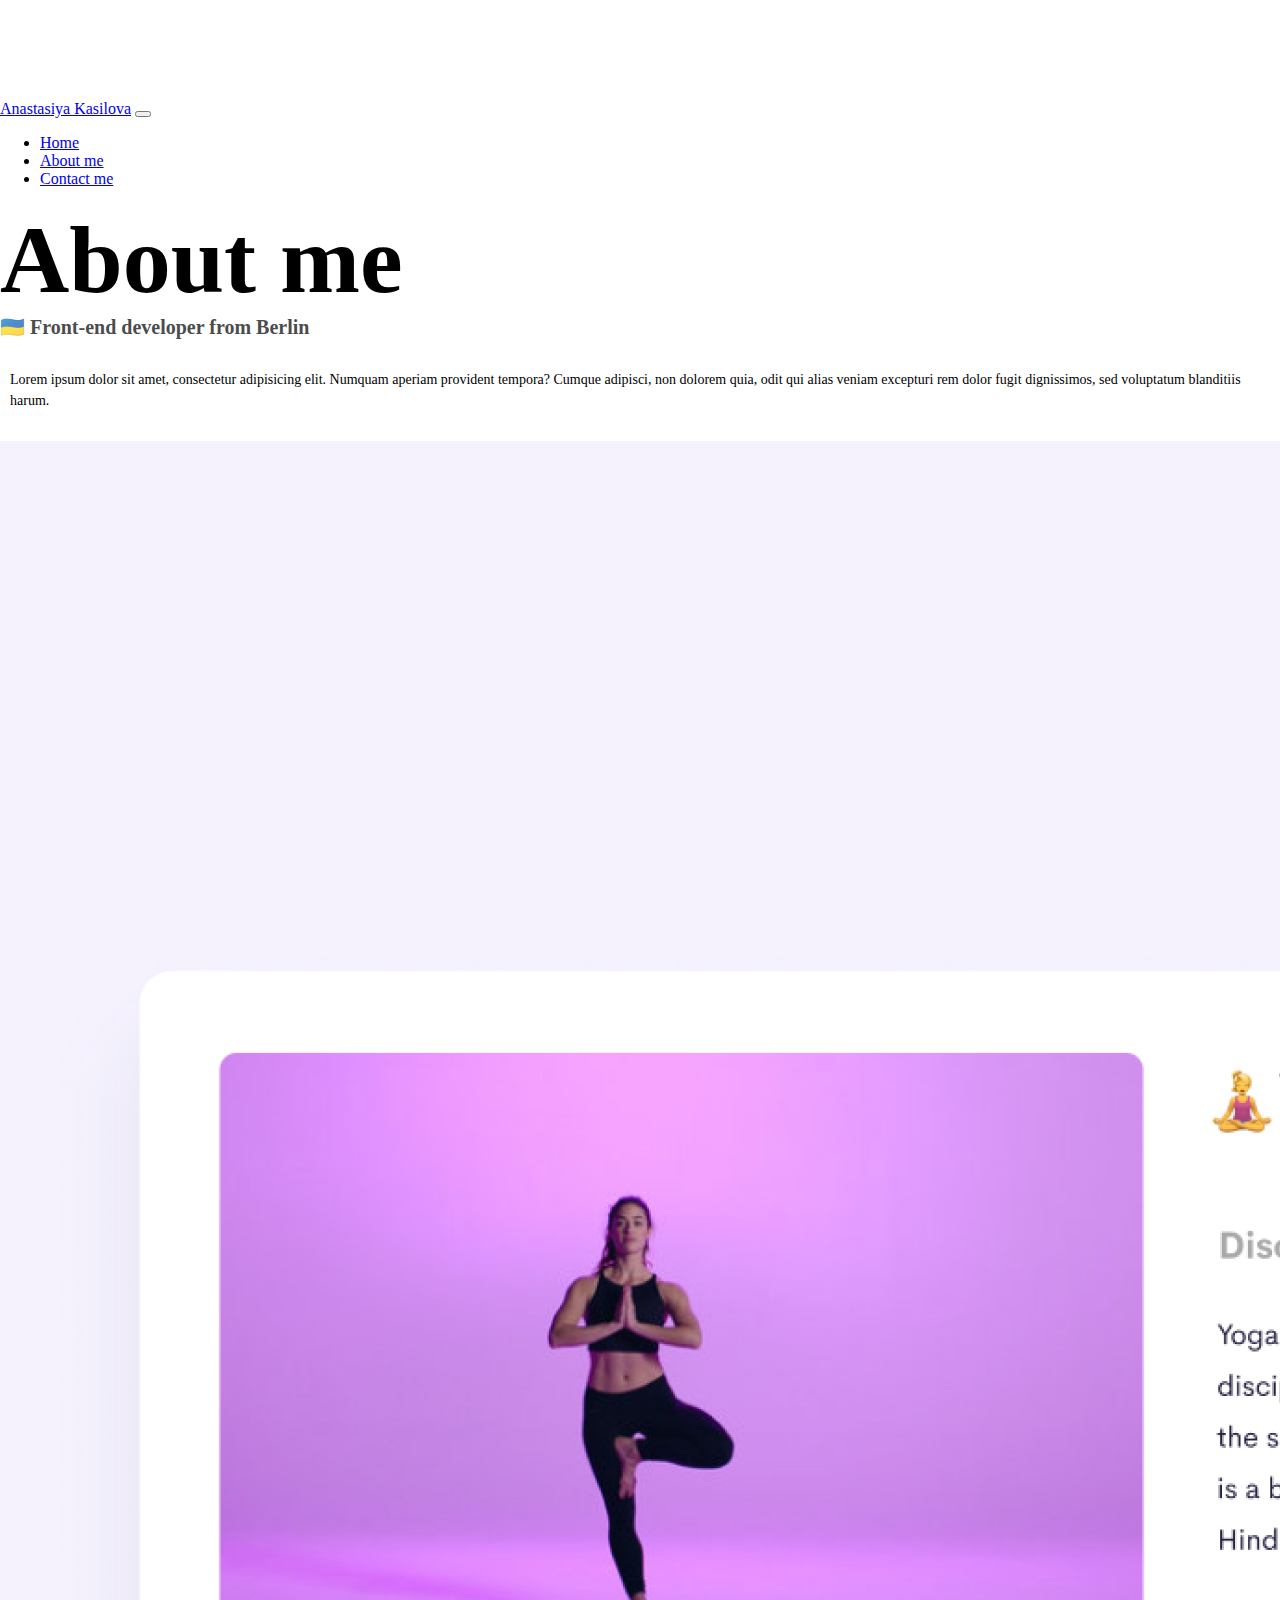
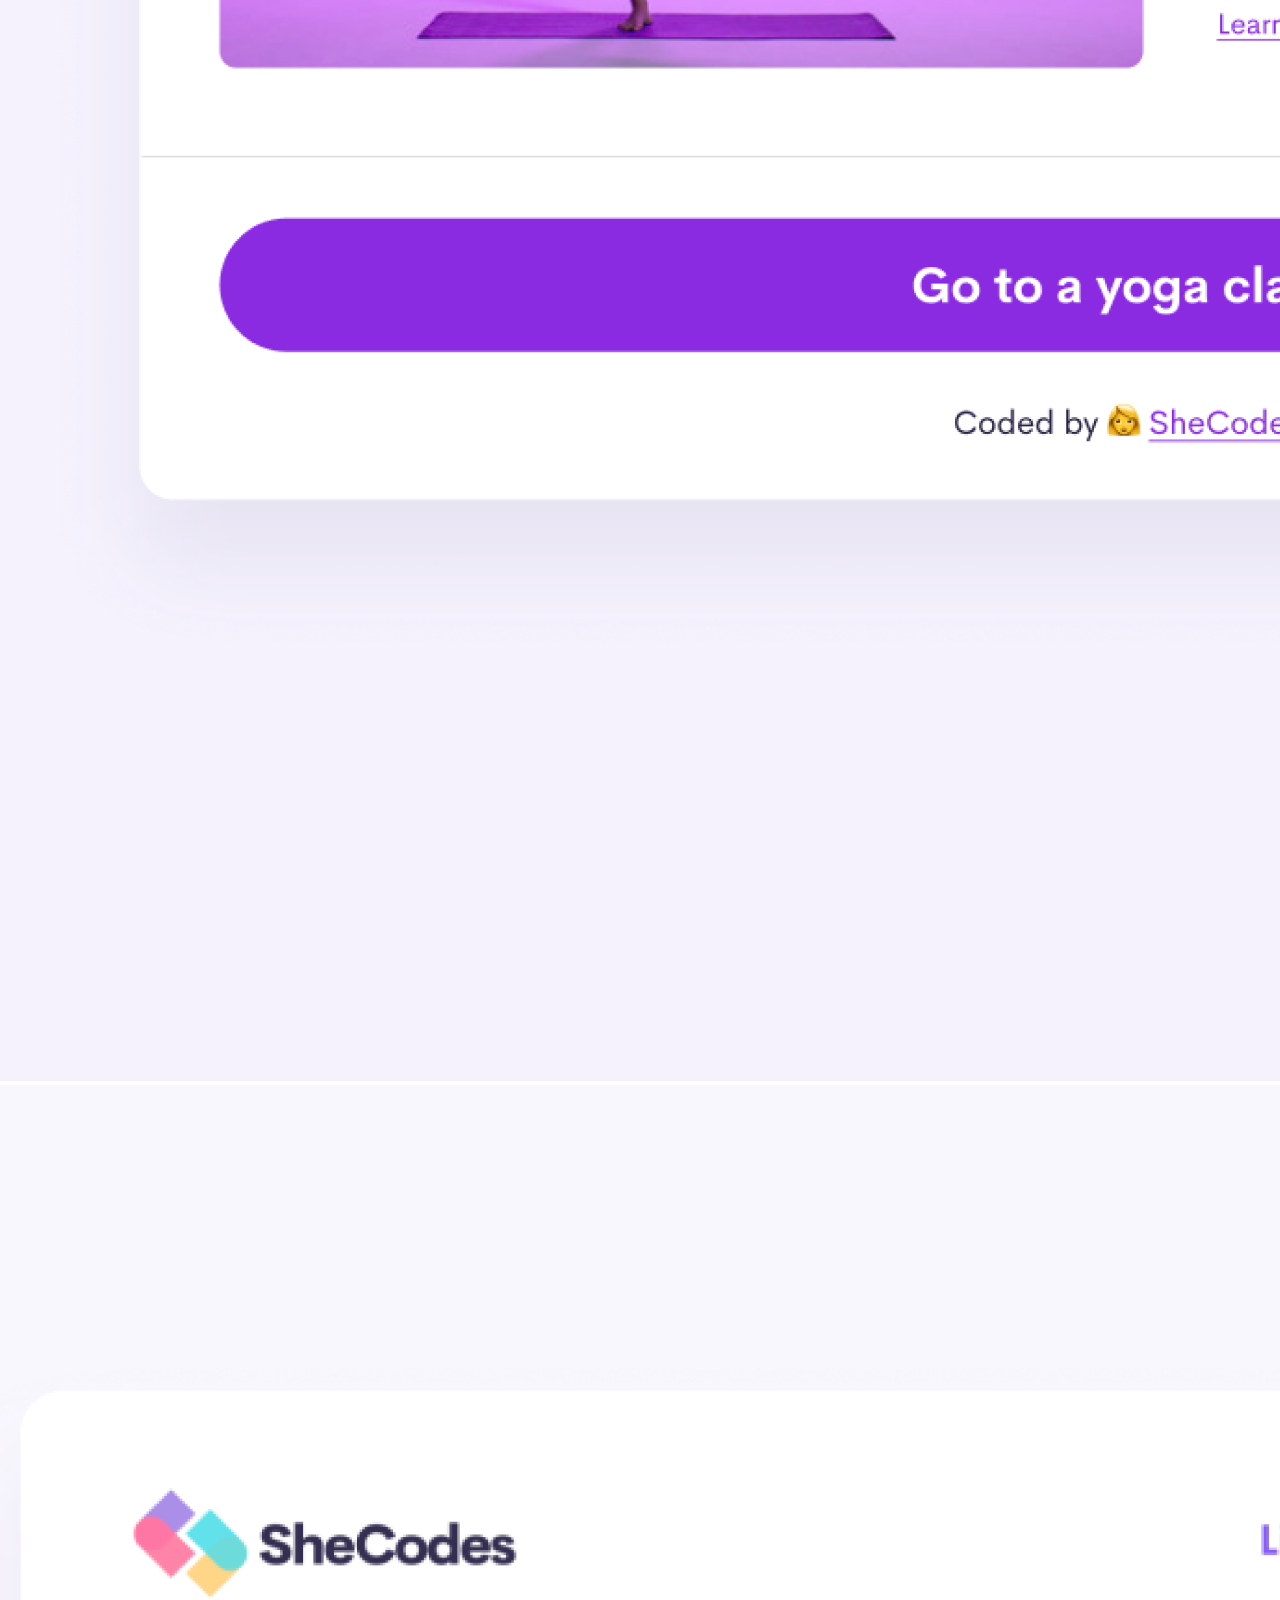
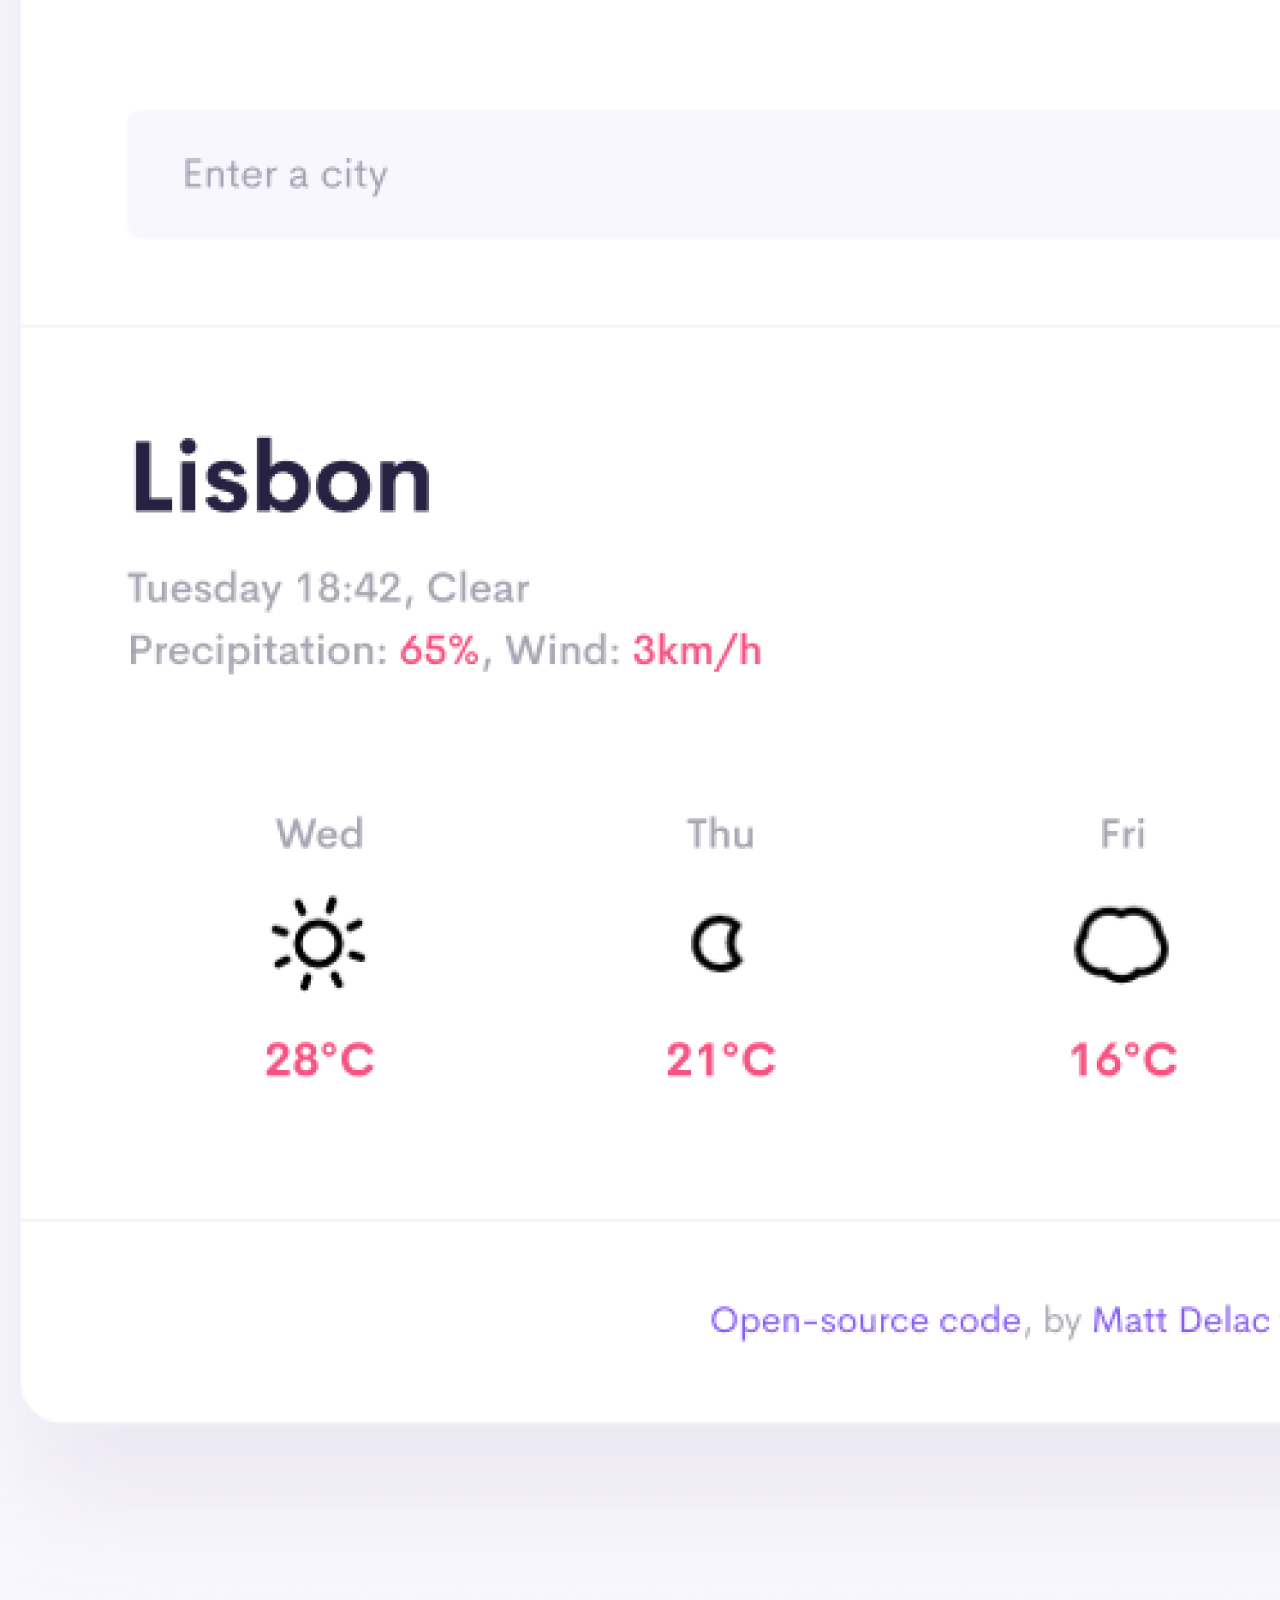
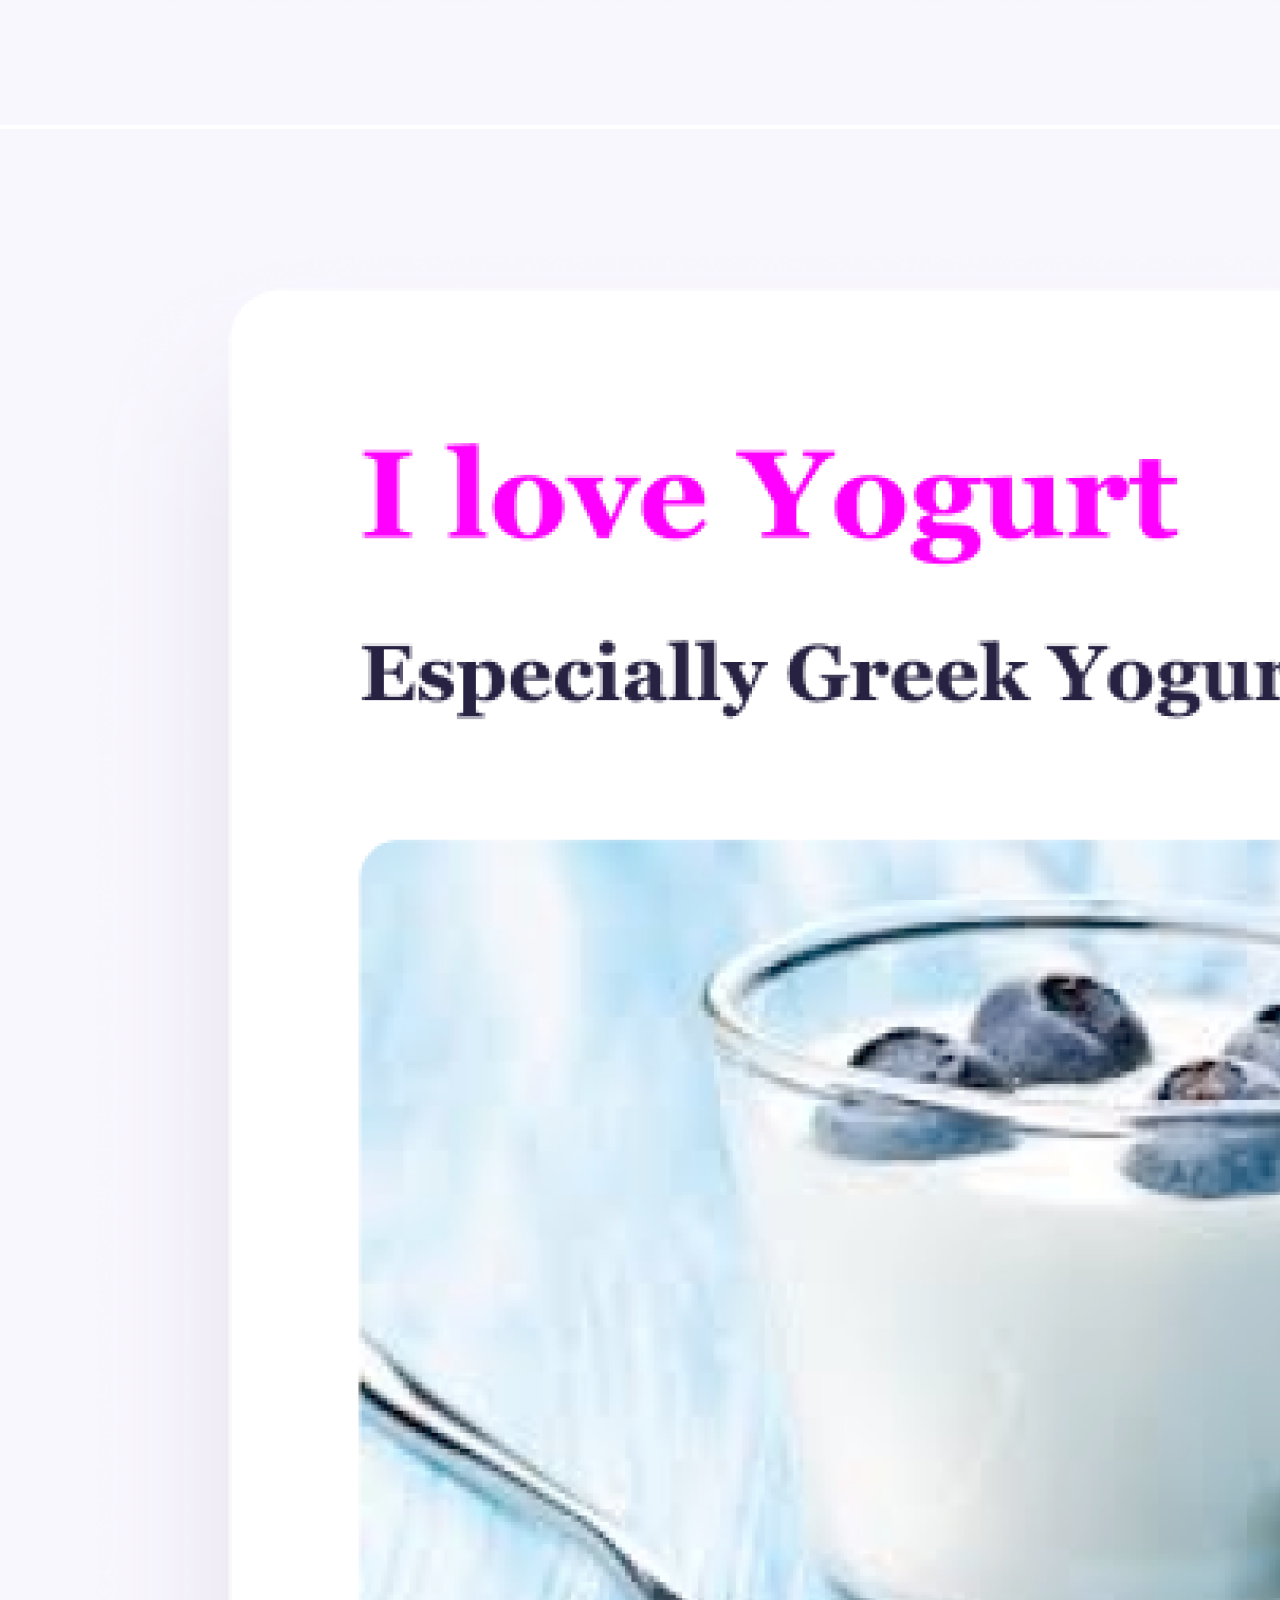
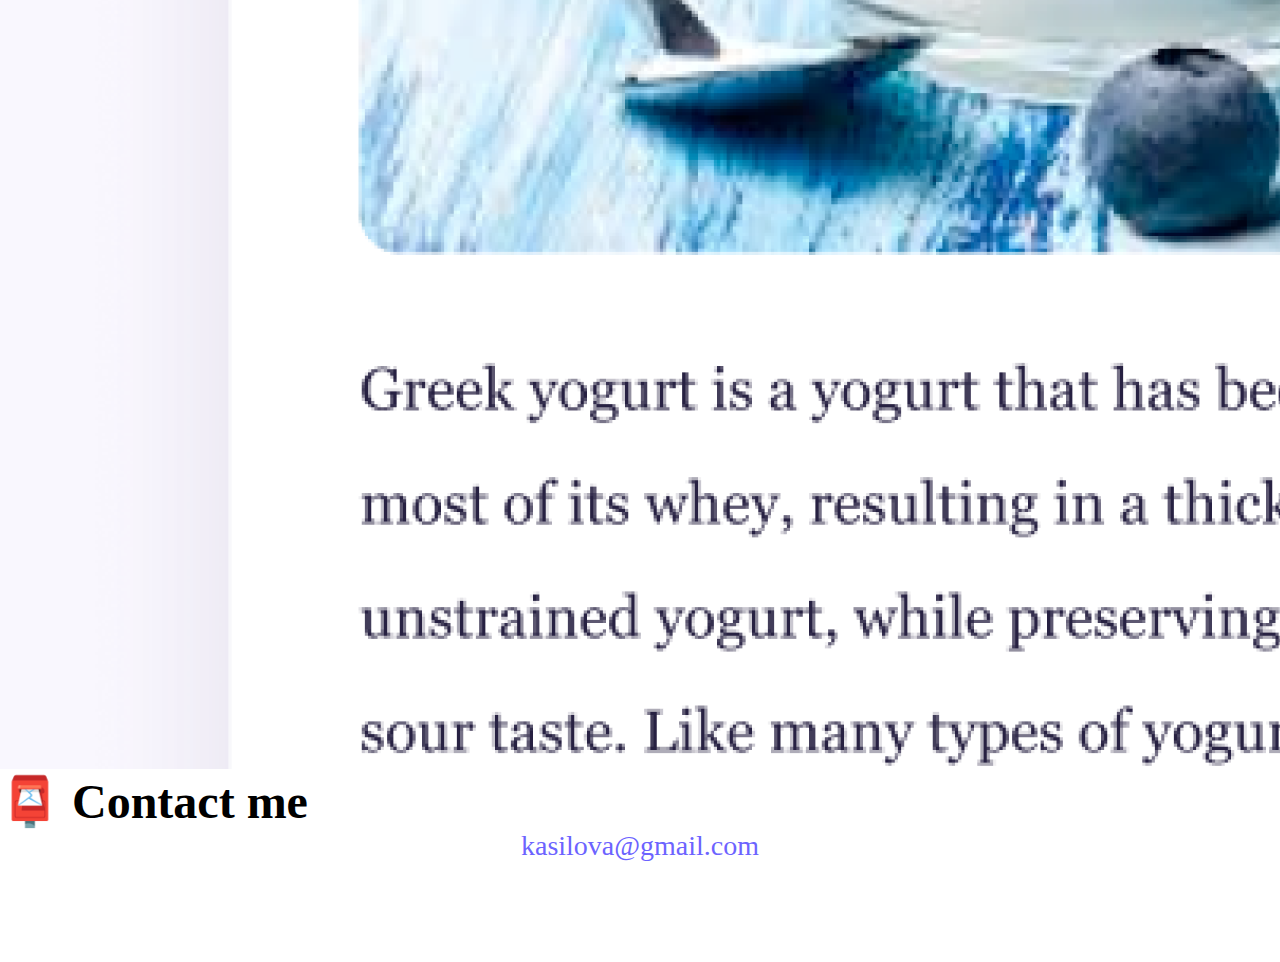
==== commit 92c7be2a: "made the project looking good on mobile devices" ====
--- a/about.html
+++ b/about.html
@@ -79,28 +79,28 @@
         <div class="col-sm-4">
           <img
             src="/images/yoga.png"
-            class="img-fluid p-2 shadow rounded"
+            class="img-fluid p-2 shadow rounded mb-3"
             alt="Yoga App"
           />
         </div>
         <div class="col-sm-4">
           <img
             src="/images/weather.png"
-            class="img-fluid p-2 shadow rounded"
+            class="img-fluid p-2 shadow rounded mb-3"
             alt="Weather App"
           />
         </div>
         <div class="col-sm-4">
           <img
             src="/images/yogurt.png"
-            class="img-fluid p-2 shadow rounded"
+            class="img-fluid p-2 shadow rounded mb-3"
             alt="Yogurt App"
           />
         </div>
       </div>
     </div>
     <div id="contact" class="mt-5">
-      <h2 class="text-center">📮 Contact me</h2>
+      <h2 class="text-center contact-me">📮 Contact me</h2>
       <a
         href="mailto:kasilova@gmail.com"
         class="email-link"
--- a/css/style.css
+++ b/css/style.css
@@ -5,7 +5,7 @@
 }
 
 body {
-  margin-top: 100px;
+  margin: 100px 0;
 }
 
 h1,
@@ -23,12 +23,12 @@
 }
 
 h3 {
-  font-size: 24px;
+  font-size: 20px;
   opacity: 0.7;
 }
 
 p {
-  font-size: 18px;
+  font-size: 14px;
   line-height: 1.5;
 }
 
@@ -86,3 +86,36 @@
 .email-link:hover {
   text-decoration: underline;
 }
+@media (max-width: 768px) {
+  h1 {
+    font-size: 48px;
+  }
+  h2 {
+    font-size: 32px;
+  }
+}
+@media (max-width: 422px) {
+  h1 {
+    font-size: 32px;
+  }
+  h2 {
+    font-size: 24px;
+  }
+  h3 {
+    font-size: 16px;
+  }
+}
+@media (max-width: 576px) {
+  h2,
+  p {
+    text-align: center;
+  }
+  .app-link {
+    margin: 0 20px;
+    text-align: center;
+    display: block;
+  }
+  .email-link {
+    font-size: 24px;
+  }
+}
